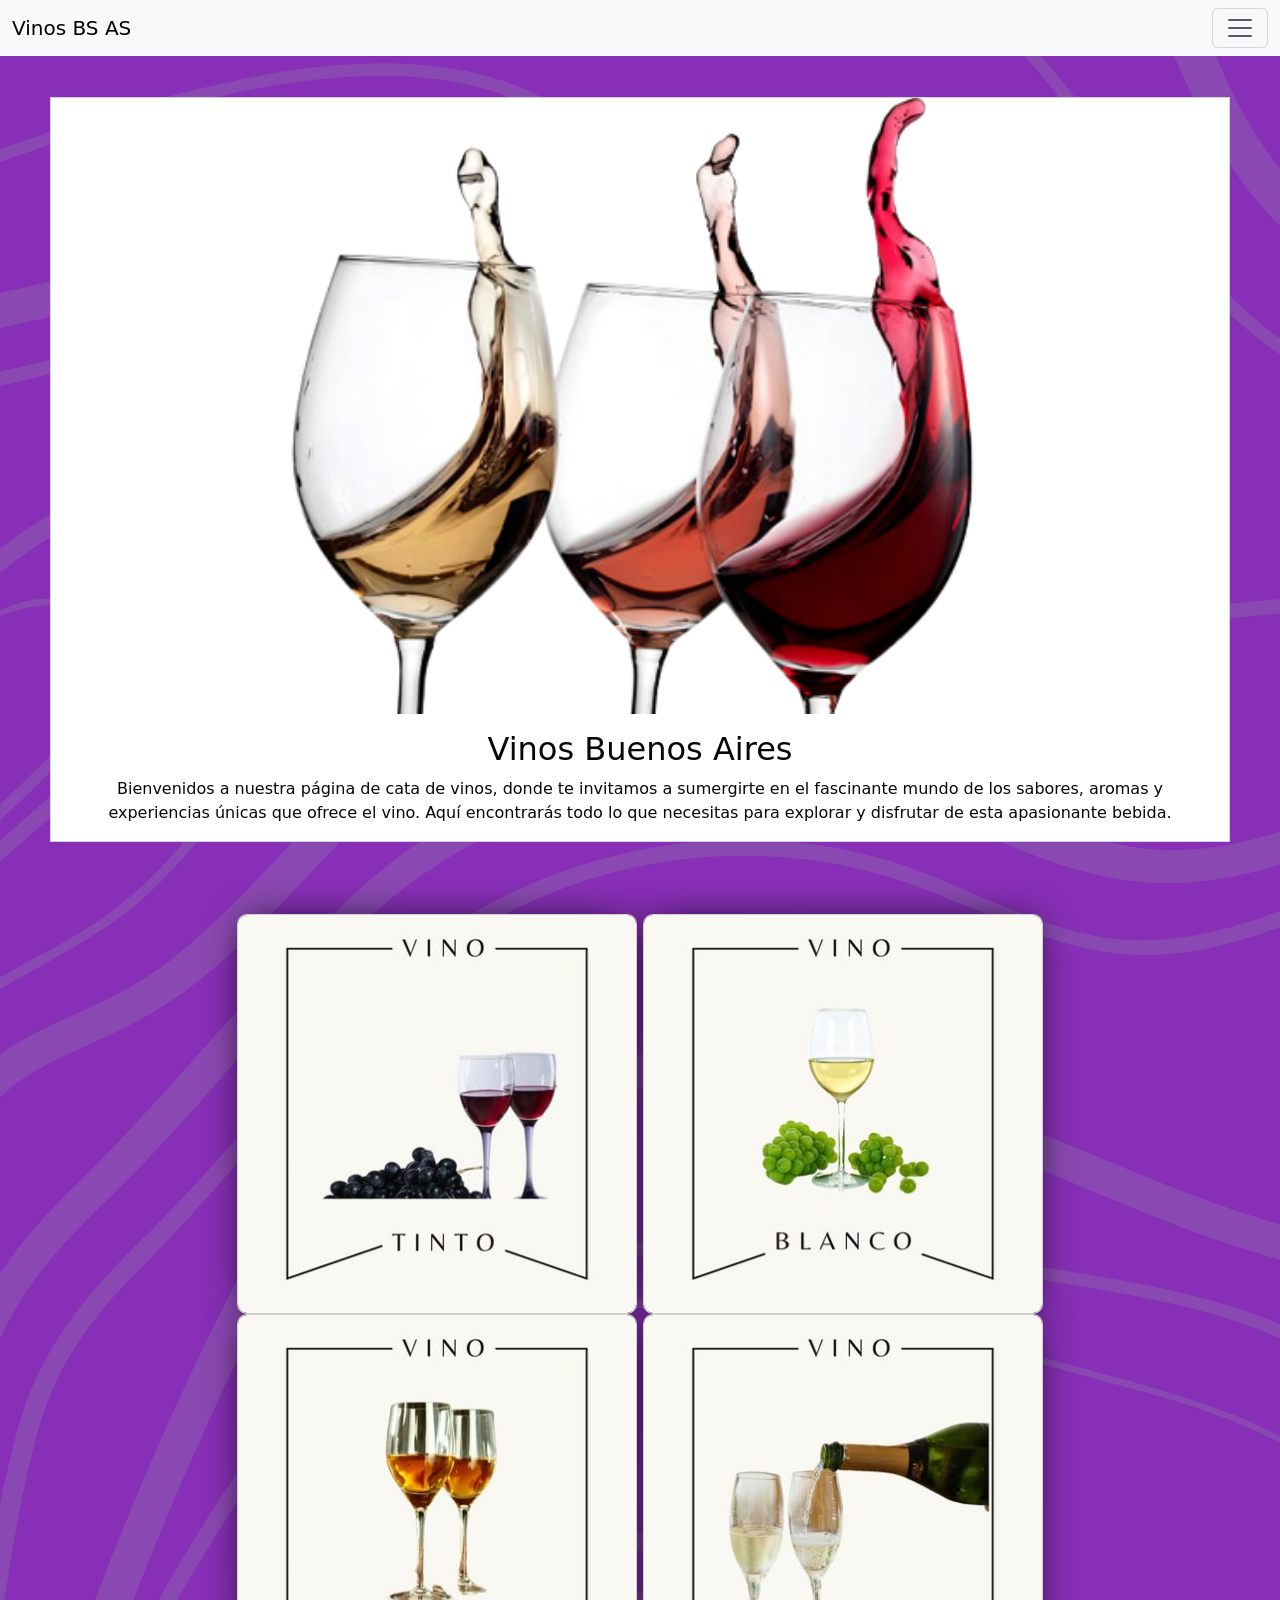
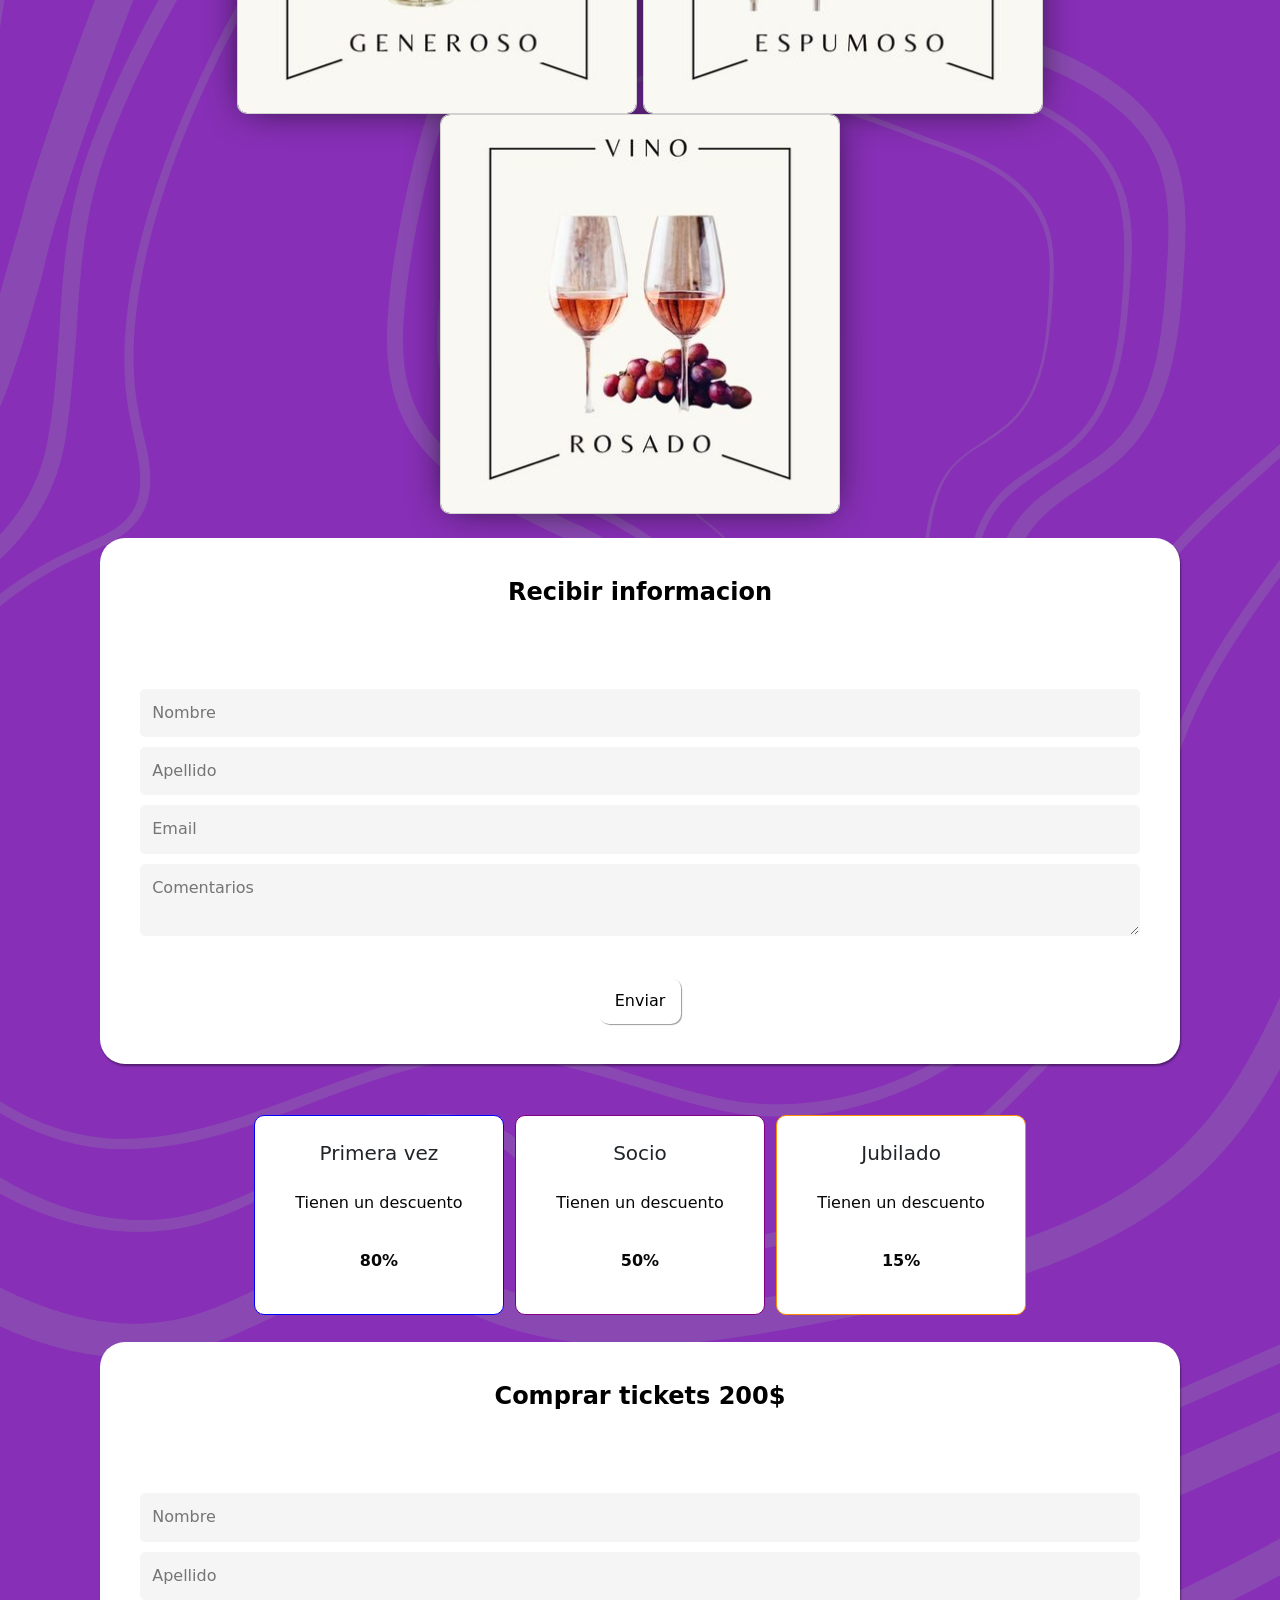
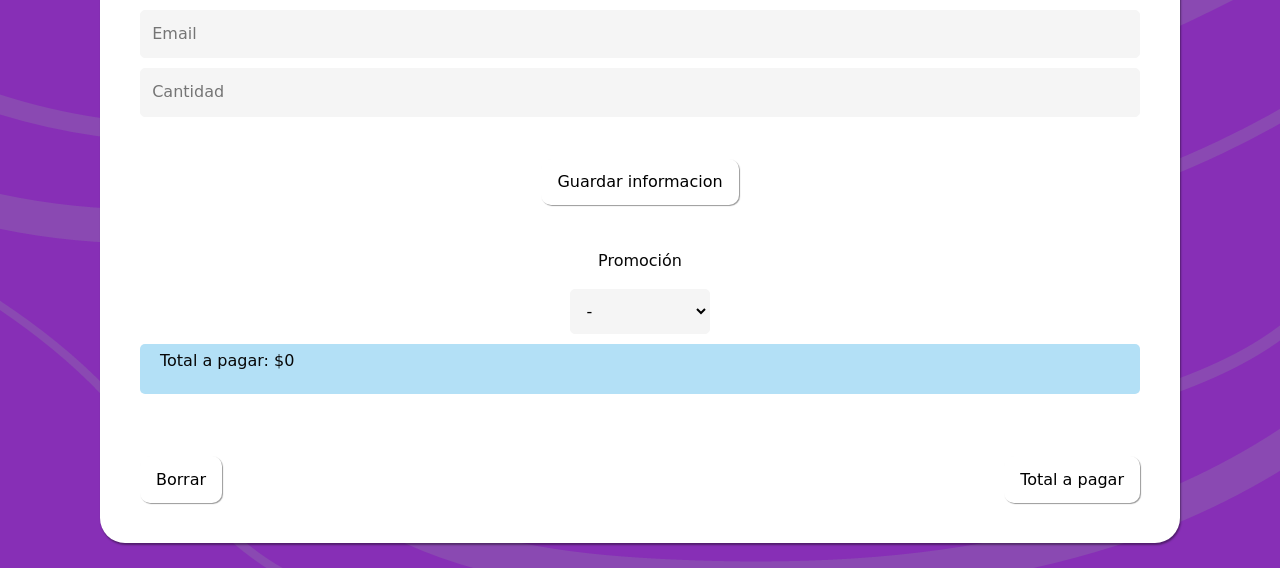
==== index.html @ 3757287e "tenia mal un link" ====
<!doctype HTML>
<head>
  <meta charset="utf-8">
  <meta name="viewport" content="width=device-width, initial-scale=1">
  <title>Vinos BA AS</title>
  <link href="https://cdn.jsdelivr.net/npm/bootstrap@5.1.3/dist/css/bootstrap.min.css" rel="stylesheet" integrity="sha384-1BmE4kWBq78iYhFldvKuhfTAU6auU8tT94WrHftjDbrCEXSU1oBoqyl2QvZ6jIW3" crossorigin="anonymous"><!--Bootstrap-->
  <script src="https://cdn.jsdelivr.net/npm/bootstrap@5.1.3/dist/js/bootstrap.min.js"></script>
  <link rel="stylesheet" href="style.css"> <!--Css-->
</head>
<body background="Imagenes/fondo_1.png"> <!--Aca pongo la imagen de todo el body-->
  <header>
  </header>
  <!-----------------Barra de navegacion------------>
  <nav class="navbar navbar-light bg-light fixed-top">
    <div class="container-fluid">
      <a class="navbar-brand" href="index.html">Vinos BS AS</a>
      <button class="navbar-toggler" type="button" data-bs-toggle="offcanvas" data-bs-target="#offcanvasNavbar" aria-controls="offcanvasNavbar">
        <span class="navbar-toggler-icon"></span>
      </button>
      <div class="offcanvas offcanvas-end" tabindex="-1" id="offcanvasNavbar" aria-labelledby="offcanvasNavbarLabel">
        <div class="offcanvas-header">
          <h5 class="offcanvas-title" id="offcanvasNavbarLabel">Vinos BS AS</h5>
          <button type="button" class="btn-close text-reset" data-bs-dismiss="offcanvas" aria-label="Close"></button>
        </div>
        <div class="offcanvas-body">
          <ul class="navbar-nav justify-content-end flex-grow-1 pe-3">
            <li class="nav-item">
              <a class="nav-link active" aria-current="page" href="#vinos">Tipos de vino</a>
            </li>
            <li class="nav-item">
              <a class="nav-link" href="#formulario">Recibir informacion</a>
            </li>
            <li class="nav-item">
              <a class="nav-link" href="#comprar">Catar vinos</a>
            </li>
          </ul>
        </div>
      </div>
    </div>
  </nav>
  <br><br><br>
  <!------------Main------------>
  <main id="inicio">
    <!--Va una foto de vinos con una descripcion que te den ganas de probar vino-->
    <div class="card w-100" style="width: 18rem;">
      <img src="Imagenes/Imagen_2.png" class="card-img-top mx-auto" alt="vinos" width="20%"> <!--Imagen-->
      <div class="card-body">
        <h2>Vinos Buenos Aires</h2>
        <p class="card-text">Bienvenidos a nuestra página de cata de vinos, donde te invitamos a sumergirte en el fascinante mundo de los sabores, aromas y experiencias únicas que ofrece el vino. Aquí encontrarás todo lo que necesitas para explorar y disfrutar de esta apasionante bebida.</p>
      </div>
    </div>
  </main>
  <br><br><br>
  <!--Nueva secccion-->
  <section id="vinos">
    <div class="card-container alinear"> <!--Vino tinto-->
      <div class="card">
        <div class="img-content">
          <svg xmlns="http://www.w3.org/2000/svg" viewBox="0 0 24 24" stroke-miterlimit="2" stroke-linejoin="round" fill-rule="evenodd" clip-rule="evenodd"><path fill-rule="nonzero" d="m2 19v-14c0-.552.447-1 1-1 .542 0 4.418 2.028 9 2.028 4.593 0 8.456-2.028 9-2.028.55 0 1 .447 1 1v14c0 .553-.45 1-1 1-.544 0-4.407-2.028-9-2.028-4.582 0-8.458 2.028-9 2.028-.553 0-1-.448-1-1zm1.5-.791 6.449-7.691c.289-.344.879-.338 1.16.012 0 0 1.954 2.434 1.954 2.434l1.704-1.283c.319-.24.816-.168 1.054.154l4.679 6.335v-12.44c-1.58.58-4.819 1.798-8.5 1.798-3.672 0-6.918-1.218-8.5-1.799zm2.657-.834c1.623-.471 3.657-.903 5.843-.903 2.309 0 4.444.479 6.105.98l-3.041-4.117-1.065.802.275.344c.259.323.206.796-.117 1.054-.323.259-.795.207-1.054-.117l-2.591-3.236zm.698-9.534c-1.051 0-1.905.854-1.905 1.905s.854 1.904 1.905 1.904 1.904-.853 1.904-1.904-.853-1.905-1.904-1.905zm0 1.3c.333 0 .604.271.604.605 0 .333-.271.604-.604.604-.334 0-.605-.271-.605-.604 0-.334.271-.605.605-.605z"></path></svg>
          <img src="Imagenes/tinto.jpg" class="card-img-top" alt="vino tinto" >
        </div>
        <div class="content">
          <p class="heading">Vino Tinto</p>
          <p>
            El vino tinto se elabora principalmente a partir de uvas tintas. Durante la fermentación alcohólica, se utiliza el mosto y hollejo de las uvas, lo que le da al vino tinto su color oscuro característico. El color puede variar según el tiempo de maceración.
          </p>
        </div>
      </div>
    </div>
    <div class="card-container alinear"> <!--Vino blanco-->
      <div class="card">
        <div class="img-content">
          <svg xmlns="http://www.w3.org/2000/svg" viewBox="0 0 24 24" stroke-miterlimit="2" stroke-linejoin="round" fill-rule="evenodd" clip-rule="evenodd"><path fill-rule="nonzero" d="m2 19v-14c0-.552.447-1 1-1 .542 0 4.418 2.028 9 2.028 4.593 0 8.456-2.028 9-2.028.55 0 1 .447 1 1v14c0 .553-.45 1-1 1-.544 0-4.407-2.028-9-2.028-4.582 0-8.458 2.028-9 2.028-.553 0-1-.448-1-1zm1.5-.791 6.449-7.691c.289-.344.879-.338 1.16.012 0 0 1.954 2.434 1.954 2.434l1.704-1.283c.319-.24.816-.168 1.054.154l4.679 6.335v-12.44c-1.58.58-4.819 1.798-8.5 1.798-3.672 0-6.918-1.218-8.5-1.799zm2.657-.834c1.623-.471 3.657-.903 5.843-.903 2.309 0 4.444.479 6.105.98l-3.041-4.117-1.065.802.275.344c.259.323.206.796-.117 1.054-.323.259-.795.207-1.054-.117l-2.591-3.236zm.698-9.534c-1.051 0-1.905.854-1.905 1.905s.854 1.904 1.905 1.904 1.904-.853 1.904-1.904-.853-1.905-1.904-1.905zm0 1.3c.333 0 .604.271.604.605 0 .333-.271.604-.604.604-.334 0-.605-.271-.605-.604 0-.334.271-.605.605-.605z"></path></svg>
          <img src="Imagenes/blanco.jpg" class="card-img-top" alt="vino blanco">
        </div>
        <div class="content">
          <p class="heading">Vino Blanco</p>
          <p>
            El vino blanco se elabora a partir de mosto de uvas blancas y/o tintas, siempre y cuando las uvas tintas no tengan pulpa coloreada y no se sometan a maceración con sus hollejos. En la producción de vino blanco, las uvas se prensan y se extrae únicamente el mosto, sin las pieles, lo que resulta en su característico tono amarillo transparente.
          </p>
        </div>
      </div>
    </div>
    <div class="card-container alinear"> <!--Vino generoso-->
      <div class="card">
        <div class="img-content">
          <svg xmlns="http://www.w3.org/2000/svg" viewBox="0 0 24 24" stroke-miterlimit="2" stroke-linejoin="round" fill-rule="evenodd" clip-rule="evenodd"><path fill-rule="nonzero" d="m2 19v-14c0-.552.447-1 1-1 .542 0 4.418 2.028 9 2.028 4.593 0 8.456-2.028 9-2.028.55 0 1 .447 1 1v14c0 .553-.45 1-1 1-.544 0-4.407-2.028-9-2.028-4.582 0-8.458 2.028-9 2.028-.553 0-1-.448-1-1zm1.5-.791 6.449-7.691c.289-.344.879-.338 1.16.012 0 0 1.954 2.434 1.954 2.434l1.704-1.283c.319-.24.816-.168 1.054.154l4.679 6.335v-12.44c-1.58.58-4.819 1.798-8.5 1.798-3.672 0-6.918-1.218-8.5-1.799zm2.657-.834c1.623-.471 3.657-.903 5.843-.903 2.309 0 4.444.479 6.105.98l-3.041-4.117-1.065.802.275.344c.259.323.206.796-.117 1.054-.323.259-.795.207-1.054-.117l-2.591-3.236zm.698-9.534c-1.051 0-1.905.854-1.905 1.905s.854 1.904 1.905 1.904 1.904-.853 1.904-1.904-.853-1.905-1.904-1.905zm0 1.3c.333 0 .604.271.604.605 0 .333-.271.604-.604.604-.334 0-.605-.271-.605-.604 0-.334.271-.605.605-.605z"></path></svg>
          <img src="Imagenes/generoso.jpg" class="card-img-top" alt="vino generoso">
        </div>
        <div class="content">
          <p class="heading">Vino Generoso</p>
          <p>
            El vino generoso es un tipo de vino con mayor contenido de alcohol, obtenido al detener la fermentación con la adición de alcohol vínico. Presenta una variedad de estilos y sabores intensos, como los vinos fortificados, y puede ser dulce o seco. Son conocidos por su complejidad y capacidad de envejecimiento.
          </p>
        </div>
      </div>
    </div>
    <div class="card-container alinear"> <!--Vino espumoso-->
      <div class="card">
        <div class="img-content">
          <svg xmlns="http://www.w3.org/2000/svg" viewBox="0 0 24 24" stroke-miterlimit="2" stroke-linejoin="round" fill-rule="evenodd" clip-rule="evenodd"><path fill-rule="nonzero" d="m2 19v-14c0-.552.447-1 1-1 .542 0 4.418 2.028 9 2.028 4.593 0 8.456-2.028 9-2.028.55 0 1 .447 1 1v14c0 .553-.45 1-1 1-.544 0-4.407-2.028-9-2.028-4.582 0-8.458 2.028-9 2.028-.553 0-1-.448-1-1zm1.5-.791 6.449-7.691c.289-.344.879-.338 1.16.012 0 0 1.954 2.434 1.954 2.434l1.704-1.283c.319-.24.816-.168 1.054.154l4.679 6.335v-12.44c-1.58.58-4.819 1.798-8.5 1.798-3.672 0-6.918-1.218-8.5-1.799zm2.657-.834c1.623-.471 3.657-.903 5.843-.903 2.309 0 4.444.479 6.105.98l-3.041-4.117-1.065.802.275.344c.259.323.206.796-.117 1.054-.323.259-.795.207-1.054-.117l-2.591-3.236zm.698-9.534c-1.051 0-1.905.854-1.905 1.905s.854 1.904 1.905 1.904 1.904-.853 1.904-1.904-.853-1.905-1.904-1.905zm0 1.3c.333 0 .604.271.604.605 0 .333-.271.604-.604.604-.334 0-.605-.271-.605-.604 0-.334.271-.605.605-.605z"></path></svg>
          <img src="Imagenes/espumoso.jpg" class="card-img-top" alt="vino espumoso">
        </div>
        <div class="content">
          <p class="heading">Vino Espumoso</p>
          <p>
            Los vinos espumosos son aquellos que tienen burbujas y una sensación de efervescencia en la boca. Esta característica se logra a través de un proceso de fermentación adicional en el que se añade levadura y azúcar al vino para producir dióxido de carbono. El gas queda atrapado en la botella o en un tanque cerrado, creando las burbujas en el líquido.
          </p>
        </div>
      </div>
    </div>
    <div class="card-container alinear"> <!--Vino Rosado-->
      <div class="card">
        <div class="img-content">
          <svg xmlns="http://www.w3.org/2000/svg" viewBox="0 0 24 24" stroke-miterlimit="2" stroke-linejoin="round" fill-rule="evenodd" clip-rule="evenodd"><path fill-rule="nonzero" d="m2 19v-14c0-.552.447-1 1-1 .542 0 4.418 2.028 9 2.028 4.593 0 8.456-2.028 9-2.028.55 0 1 .447 1 1v14c0 .553-.45 1-1 1-.544 0-4.407-2.028-9-2.028-4.582 0-8.458 2.028-9 2.028-.553 0-1-.448-1-1zm1.5-.791 6.449-7.691c.289-.344.879-.338 1.16.012 0 0 1.954 2.434 1.954 2.434l1.704-1.283c.319-.24.816-.168 1.054.154l4.679 6.335v-12.44c-1.58.58-4.819 1.798-8.5 1.798-3.672 0-6.918-1.218-8.5-1.799zm2.657-.834c1.623-.471 3.657-.903 5.843-.903 2.309 0 4.444.479 6.105.98l-3.041-4.117-1.065.802.275.344c.259.323.206.796-.117 1.054-.323.259-.795.207-1.054-.117l-2.591-3.236zm.698-9.534c-1.051 0-1.905.854-1.905 1.905s.854 1.904 1.905 1.904 1.904-.853 1.904-1.904-.853-1.905-1.904-1.905zm0 1.3c.333 0 .604.271.604.605 0 .333-.271.604-.604.604-.334 0-.605-.271-.605-.604 0-.334.271-.605.605-.605z"></path></svg>
          <img src="Imagenes/rosa.jpg" class="card-img-top" alt="vino rosa">
        </div>
        <div class="content">
          <p class="heading">Vino Rosado</p>
          <p>
            El vino rosado es un vino que presenta una gama de tonos rosados, desde pálidos hasta más intensos. Se caracteriza por su frescura, ligereza y notas frutales. Se obtiene a través de métodos como el contacto con los hollejos, el sangrado del mosto o la mezcla de uvas tintas y blancas. Es una opción refrescante y versátil, ideal para disfrutar en ocasiones informales y maridar con comidas ligeras.
          </p>
        </div>
      </div>
    </div>
  </section>
  <!------------Footer------------>
  <footer> <!--Todos los datos que se ingresan se tienen que guardar en una base de datos-->
    <br>
    <form class="form" action="formulario_1.php" method="POST" id="formulario"> 
      <h4><p class="heading">Recibir informacion</p></h4>
      <input class="input" placeholder="Nombre" type="varchar" id="nombre" name="nombre" required>
      <input class="input" placeholder="Apellido" type="varchar" id="apellido" name="apellido" required>
      <input class="input" placeholder="Email" type="email" id="mail" name="mail" required>
      <textarea class="input" placeholder="Comentarios" type="varchar" id="comentarios" name="comentarios" required></textarea>
      <button class="btn" type="submit">Enviar</button>
    </form>
    <br><br>
    <div class="para_comprar"> <!--Aca me tienen q dejar los "links"-->
      <div class="cajitas">
        <div class="caja_contenedora">
          <div class="minicaja estudiante"> <!--Caja estudiante-->
            <h5 class="texto1">Primera vez</h5>
            <p class="texto2">Tienen un descuento</p>
            <p><strong>80%</strong></p>
          </div>
        </div>
        <div class="caja_contenedora">
          <div class="minicaja trainee"> <!--Caja trainee-->
            <h5 class="texto1">Socio</h5>
            <p class="texto2">Tienen un descuento</p>
            <p><strong>50%</strong></p>
          </div>
        </div>
        <div class="caja_contenedora">
          <div class="minicaja junior"> <!--Caja Junior-->
            <h5 class="texto1">Jubilado</h5>
            <p class="texto2">Tienen un descuento</p>
            <p><strong>15%</strong></p>
          </div>
        </div>
      </div>
    </div>
    <div>
      <br>
      <form class="form" action="formulario_2.php" method="post" id="comprar"> <!--Formulario de compra-->
        <h4><p class="heading">Comprar tickets 200$</p></h4>
        <input class="input" placeholder="Nombre" type="varchar" id="nombre" name="nombre" required>
        <input class="input" placeholder="Apellido" type="varchar" id="apellido" name="apellido" required>
        <input class="input" placeholder="Email" type="email" id="mail" name="mail" required>
        <input class="input" placeholder="Cantidad" type="number" id="quantity" name="quantity" required>
        <button class="btn" type="submit">Guardar informacion</button>
        <br> 
        <div onsubmit="event.preventDefault();">
          <p>Promoción</p> <!--Para la promo Javascript-->
          <select class="input" name="promotion" id="promotion" class="vista_form">
            <option value="none">-</option>
            <option class="input" value="student">Primera vez</option>
            <option class="input" value="trainee">Socio</option>
            <option class="input" value="junior">Jubilado</option> 
          </select>
          <div class="contenedor_total">
            <br>
            <p>Total a pagar: <span id="price">$0</span></p>
          </div>
          <div class="form_botones">
            <button class="btn" type="reset" id="reset">Borrar</button>
            <button class="btn" type="reset" id="resume">Total a pagar</button>
          </div>
        </div>
      </form>
  </footer>
  <script src="script.js"></script>
</body>
</html>
---- style.css ----
@media screen and (min-width: 600px) { /*Para pantallas grandes*/
    body{
        text-align: center;
        margin-left: 50px;
        margin-right: 50px;
        margin-top: 25px;
        margin-bottom: 25px;
    }
    
    p, h2, a{
        color: rgb(7, 7, 7);
    }
    a{
        color: inherit;
        text-decoration: none;
        cursor: pointer;
    }
    /*Las cajas de los descuentos*/
    .alinear{
        display: inline-flex;
        justify-content: space-between;
        width: 100%;
    }
    .mensaje_largo{
        margin: 20px 0;
    }
    .cajitas{
        width: 80%;
        margin: auto;
        text-align: center;
    }
    .caja_contenedora{
        display: inline-block;
    }
    .minicaja{
        width: 250px;
        height: 200px;
        background-color: white;
        margin: 3px;
        padding: 25px;
        border: 1.5px solid;
        display: flex;
        border-radius: 10px;
        flex-direction: column;
        justify-content: space-between;
    }
    .estudiante{
        border-color: blue;
    }
    .trainee{
        border-color: purple;
    }
    .junior{
        border-color: darkorange;
    }
    .completar_compra{
        display: flex;
        flex-wrap: wrap;
        justify-content: space-between;
        margin: 20px 0;
    }
    .tamaño{
        width: 50%;
    }
    .vista_form{
        appearance: auto;
    }
    .contenedor_total{
        height: 50px;
        background: #b3e0f6;
        border-radius: 5px;
        display: flex;
        align-items: center;
        padding: 0 20px;
        margin: 10px 0; 
    }
    .form_botones{
        display: inline-flex;
        justify-content: space-between;
        width: 100%;
        margin-top: 20px;
    }
    /*Vista de los formularios*/
    .form {
        display: flex;
        flex-direction: column;
        margin-left: 50px;
        margin-right: 50px;
        gap: 10px;
        background-color: white;
        padding: 2.5em;
        border-radius: 25px;
        transition: .4s ease-in-out;
        box-shadow: rgba(0, 0, 0, 0.4) 1px 2px 2px;
    }
      
    .form:hover {
        transform: translateX(-0.5em) translateY(-0.5em);
        border: 1px solid #ffffff;
        box-shadow: 10px 10px 0px #510071;
    }
      
    .heading {
        color: black;
        padding-bottom: 2em;
        text-align: center;
        font-weight: bold;
    }
      
    .input {
        border-radius: 5px;
        border: 1px solid whitesmoke;
        background-color: whitesmoke;
        outline: none;
        padding: 0.7em;
        transition: .4s ease-in-out;
    }
      
    .input:hover {
        box-shadow: 6px 6px 0px #969696,
                   -3px -3px 10px #ffffff;
    }
      
    .input:focus {
        background: #ffffff;
        box-shadow: inset 2px 5px 10px rgba(0,0,0,0.3);
    }
      
    .form .btn {
        margin-top: 2em;
        align-self: center;
        padding: 0.7em;
        padding-left: 1em;
        padding-right: 1em;
        border-radius: 10px;
        border: none;
        color: black;
        transition: .4s ease-in-out;
        box-shadow: rgba(0, 0, 0, 0.4) 1px 1px 1px;
    }
      
    .form .btn:hover {
        box-shadow: 6px 6px 0px #969696,
                   -3px -3px 10px #ffffff;
        transform: translateX(-0.5em) translateY(-0.5em);
    }
      
    .form .btn:active {
        transition: .2s;
        transform: translateX(0em) translateY(0em);
        box-shadow: none;
    }
    /*Las cajas de los vinos*/
    .card-container {
        width: 400px;
        height: 400px;
        position: relative;
        border-radius: 10px;
    }
      
    .card-container::before {
        content: "";
        z-index: -1;
        position: absolute;
        inset: 0;
        background: linear-gradient(-45deg, #0c0c0c 0%, #000000 100% );
        transform: translate3d(0, 0, 0) scale(0.95);
        filter: blur(20px);
    }
      
    .card {
        width: 100%;
        height: 100%;
        border-radius: inherit;
        overflow: hidden;
    }
      
    .card .img-content {
        width: 100%;
        height: 100%;
        display: flex;
        align-items: center;
        justify-content: center;
        background: linear-gradient(-45deg, #000000 0%, #000000 100% );
        transition: scale 0.6s, rotate 0.6s, filter 1s;
    }
      
    .card .img-content svg {
        width: 50px;
        height: 50px;
        fill: #e8e8e8;
        transition: all 0.6s cubic-bezier(0.23, 1, 0.320, 1);
    }
      
    .card .content {
        position: absolute;
        top: 0;
        left: 0;
        width: 100%;
        height: 100%;
        display: inline;
        flex-direction: column;
        align-items: center;
        justify-content: center;
        text-align: center;
        gap: 10px;
        color: #e8e8e8;
        padding: 20px;
        line-height: 1.5;
        border-radius: 5px;
        opacity: 0;
        pointer-events: none;
        transform: translateY(50px);
        transition: all 0.6s cubic-bezier(0.23, 1, 0.320, 1);
    }
      
    .card .content .heading {
        font-size: 32px;
        font-weight: 700;
    }
      
    .card:hover .content {
        opacity: 1;
        transform: translateY(0);
    }
      
    .card:hover .img-content {
        scale: 2.5;
        rotate: 30deg;
        filter: blur(7px);
    }
      
    .card:hover .img-content svg {
        fill: transparent;
    }
      
}
@media screen and (max-width: 599px) { /*Para pantallas chiquitas*/
    body{
        text-align: center;
        margin-left: 5px;
        margin-right: 5px;
        margin-top: 25px;
        margin-bottom: 25px;
    }
    p, h2, a{
        color: rgb(7, 7, 7);
    }
    a{
        color: inherit;
        text-decoration: none;
        cursor: pointer;
    }
    /*Las cajas de los descuentos*/
    .alinear{
        display: inline-flex;
        justify-content: space-between;
    }
    .cajitas{
        margin: 5px;
        text-align: center;
    }
    .caja_contenedora{
        display: inline-block;
    }
    .minicaja{
        width: 110px;
        height: 110px;
        background-color: white;
        margin: 3px;
        font-size: 15px;
        padding: 10px;
        border-radius: 5px;
        border: 1.5px solid;
        display: flex;
        flex-direction: column;
        justify-content: space-between;
    }
    .texto1{
        font-size: 15px;
    }
    .texto2{
        font-size: 10px;
    }
    .estudiante{
        border-color: blue;
    }
    .trainee{
        border-color: purple;
    }
    .junior{
        border-color: darkorange;
    }
    .completar_compra{
        display: flex;
        flex-wrap: wrap;
        justify-content: space-between;
        margin: 20px 0;
    }
    .tamaño{
        width: 50%;
    }
    .vista_form{
        appearance: auto;
    }
    .contenedor_total{
        height: 20px;
        background: #ffffff;
        margin-top: 5px;
        border-radius: 5px;
        display: flex;
        font-size: 10px;
        align-items: center;
        padding: 0 20px;
        margin: 10px 0; 
    }
    .form_botones{
        display: inline-flex;
        justify-content: space-between;
        width: 100%;
        margin-top: 20px;
    }
    /*Vista de los formularios*/
    .form {
        display: flex;
        flex-direction: column;
        margin-left: 50px;
        margin-right: 50px;
        gap: 10px;
        background-color: white;
        padding: 2.5em;
        border-radius: 10px;
        transition: .4s ease-in-out;
        box-shadow: rgba(0, 0, 0, 0.4) 1px 2px 2px;
    }
      
    .form:hover {
        transform: translateX(-0.5em) translateY(-0.5em);
        border: 1px solid #ffffff;
        box-shadow: 5px 5px 0px #510071;
    }
      
    .heading {
        color: black;
        padding-bottom: 2em;
        text-align: center;
        font-weight: bold;
    }
      
    .input {
        border-radius: 2px;
        border: 1px solid whitesmoke;
        background-color: whitesmoke;
        outline: none;
        padding: 5px;
        transition: .4s ease-in-out;
        font-size: 15px;
    }
      
    .input:hover {
        box-shadow: 2px 2px 0px #969696,
                   -3px -3px 10px #ffffff;
    }
      
    .input:focus {
        background: #ffffff;
        box-shadow: inset 2px 5px 10px rgba(0,0,0,0.3);
    }
      
    .form .btn {
        font-size: 10px;
        margin-top: 2px;
        align-self: center;
        padding: 2px;
        padding-left: 1em;
        padding-right: 1em;
        border-radius: 10px;
        border: none;
        color: black;
        transition: .4s ease-in-out;
        box-shadow: rgba(0, 0, 0, 0.4) 1px 1px 1px;
    }
      
    .form .btn:hover {
        box-shadow: 3px 3px 0px #969696,
                   -3px -3px 10px #ffffff;
        transform: translateX(-0.5em) translateY(-0.5em);
    }
      
    .form .btn:active {
        transition: .2s;
        transform: translateX(0em) translateY(0em);
        box-shadow: none;
    }
    /*Las cajas de los vinos*/
    .card-container {
        width: 200px;
        height: 200px;
        position: relative;
        border-radius: 10px;
    }
      
    .card-container::before {
        content: "";
        z-index: -1;
        position: absolute;
        inset: 0;
        background: linear-gradient(-45deg, #0c0c0c 0%, #000000 100% );
        transform: translate3d(0, 0, 0) scale(0.95);
        filter: blur(20px);
    }
      
    .card {
        width: 100%;
        height: 100%;
        border-radius: inherit;
        overflow: hidden;
    }
      
    .card .img-content {
        width: 100%;
        height: 100%;
        display: flex;
        align-items: center;
        justify-content: center;
        background: linear-gradient(-45deg, #000000 0%, #000000 100% );
        transition: scale 0.6s, rotate 0.6s, filter 1s;
    }
      
    .card .img-content svg {
        width: 2px;
        height: 2px;
        fill: #e8e8e8;
        transition: all 0.6s cubic-bezier(0.23, 1, 0.320, 1);
    }
      
    .card .content {
        position: absolute;
        top: 0;
        left: 0;
        width: 100%;
        height: 100%;
        display: inline;
        flex-direction: column;
        align-items: center;
        justify-content: center;
        text-align: center;
        gap: 10px;
        padding: 2px;
        color: #e8e8e8;
        line-height: 1.5;
        border-radius: 5px;
        opacity: 0;
        font-size: 8px;
        pointer-events: none;
        transform: translateY(50px);
        transition: all 0.6s cubic-bezier(0.23, 1, 0.320, 1);
    }
      
    .card .content .heading {
        font-size: 10px;
    }
      
    .card:hover .content {
        opacity: 1;
        transform: translateY(0);
    }
      
    .card:hover .img-content {
        scale: 2.5;
        rotate: 30deg;
        filter: blur(7px);
    }
      
    .card:hover .img-content svg {
        fill: transparent;
    }
}
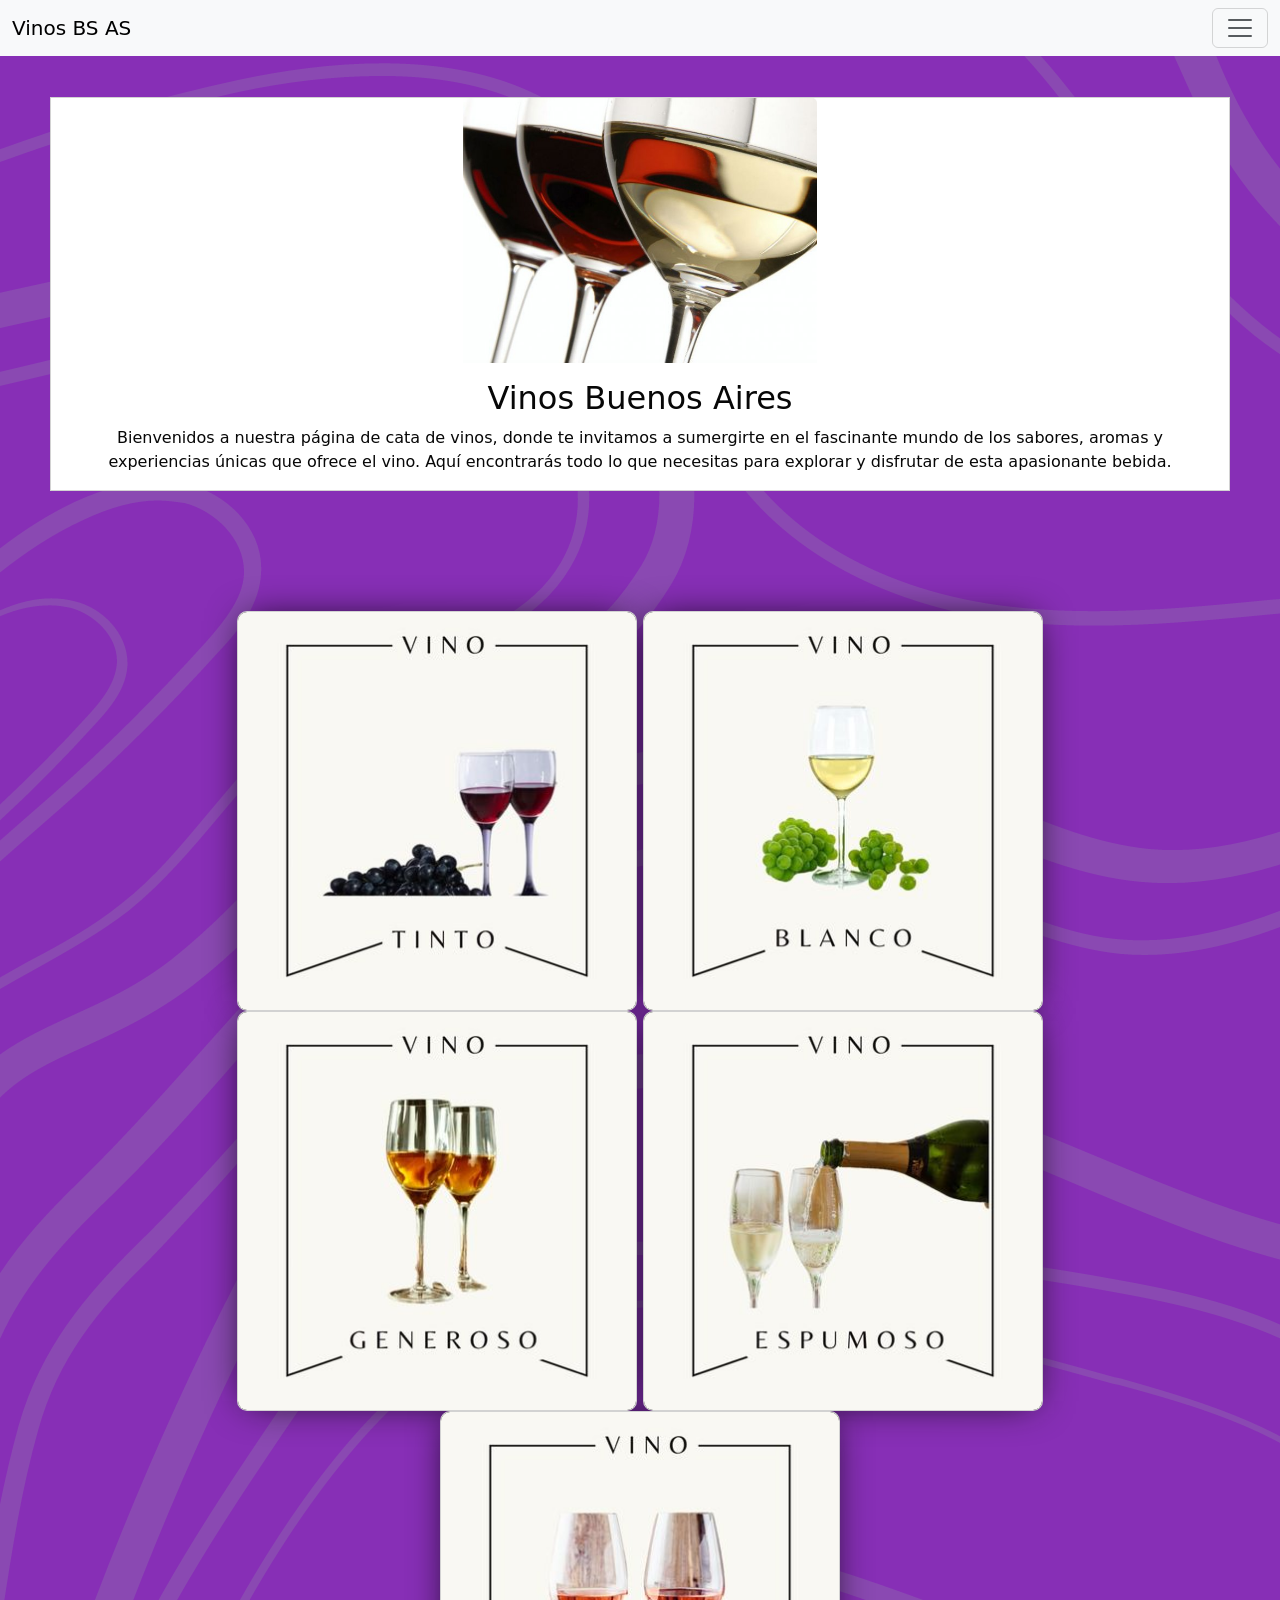
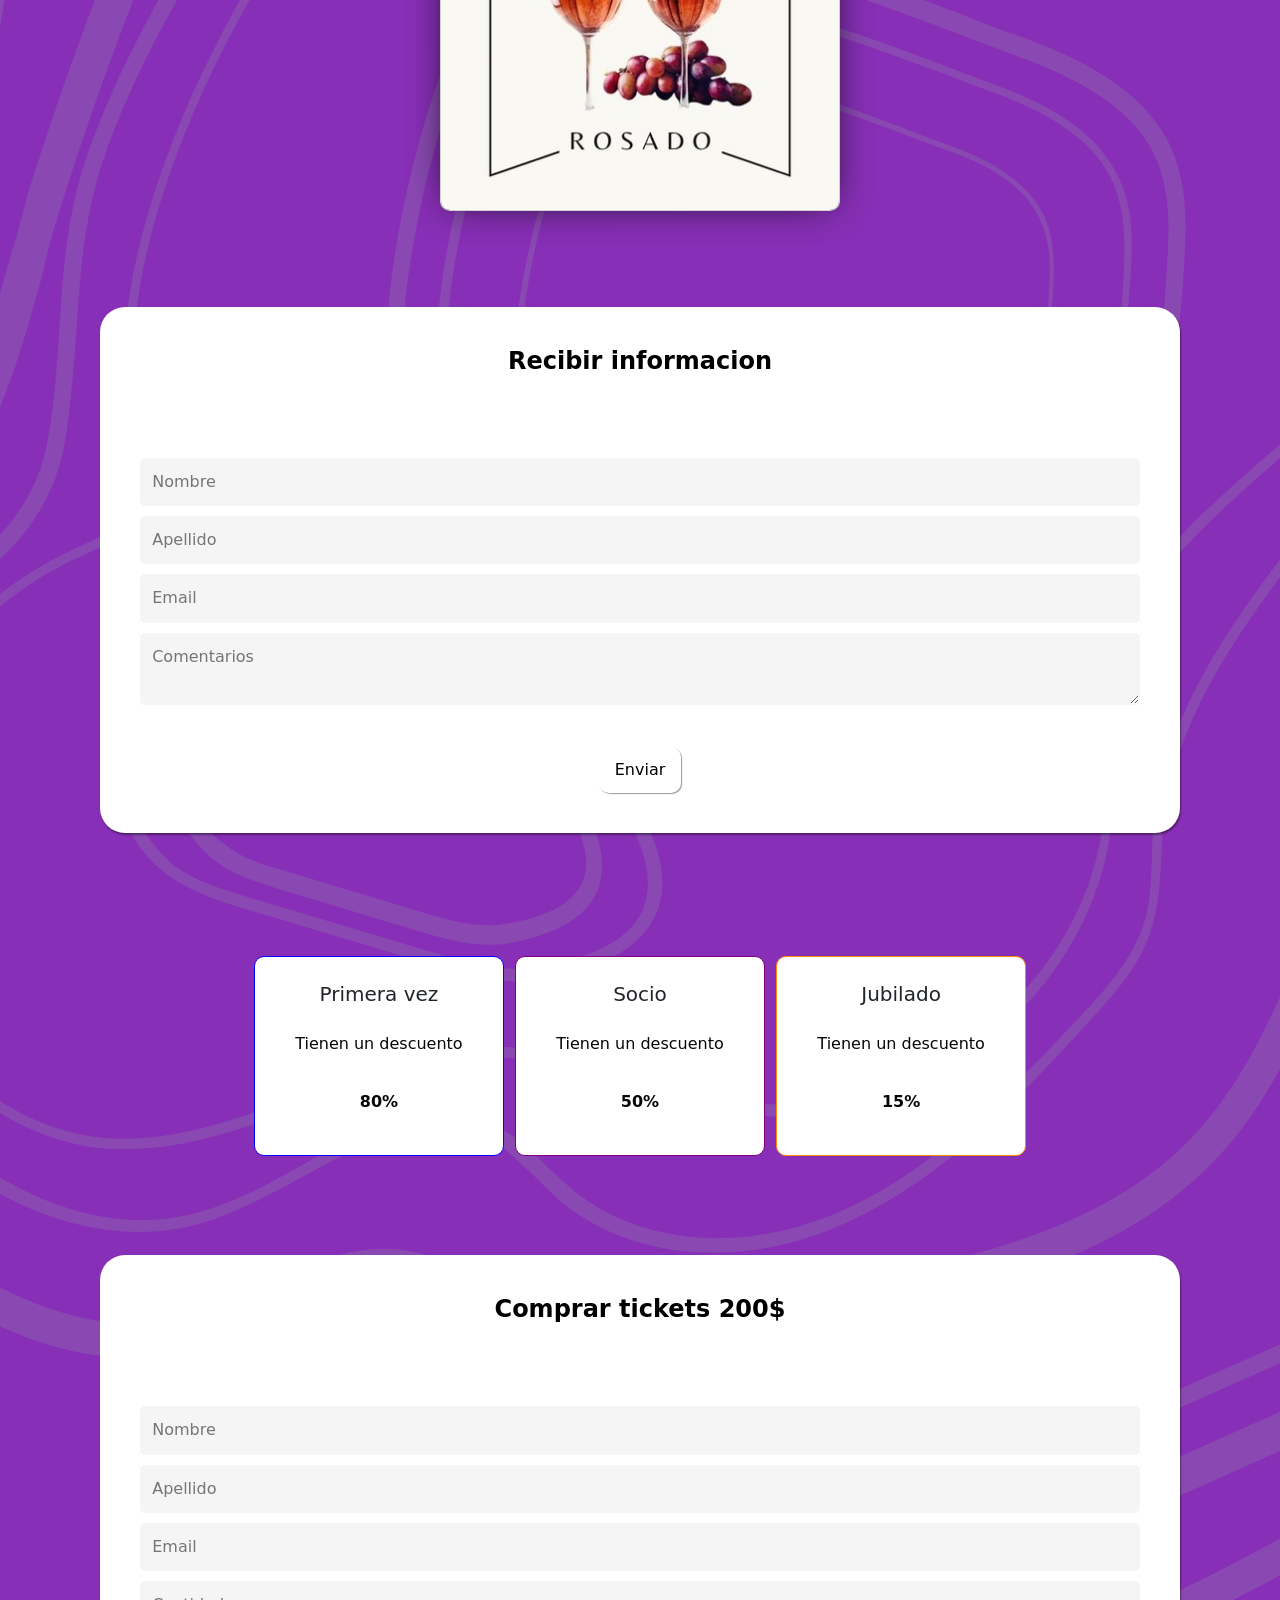
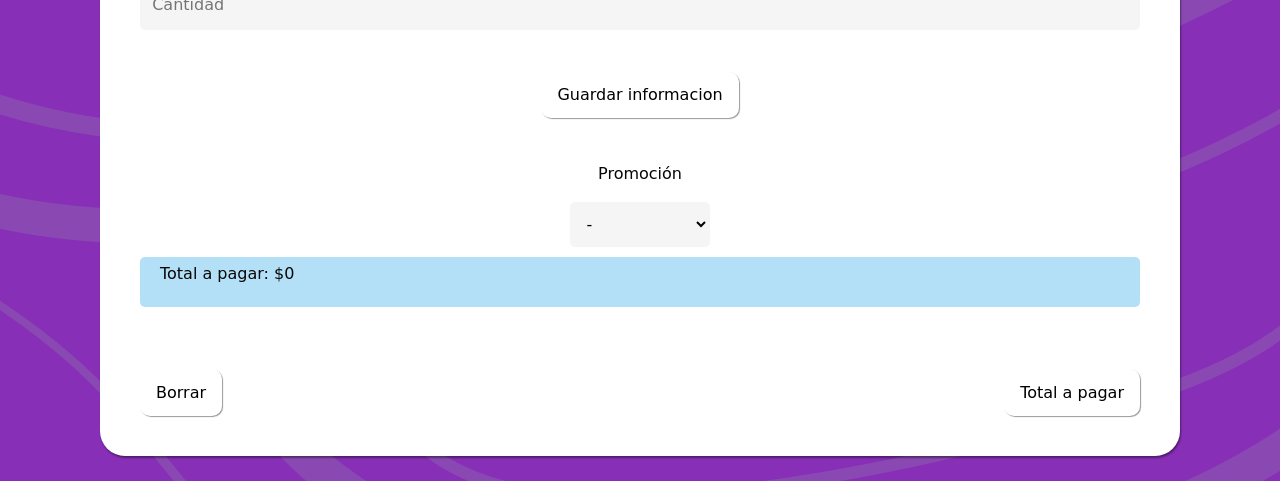
==== commit db16ba8f: "nueva foto y tamaño" ====
--- a/index.html
+++ b/index.html
@@ -43,14 +43,14 @@
   <main id="inicio">
     <!--Va una foto de vinos con una descripcion que te den ganas de probar vino-->
     <div class="card w-100" style="width: 18rem;">
-      <img src="Imagenes/Imagen_2.png" class="card-img-top mx-auto" alt="vinos" width="20%"> <!--Imagen-->
+      <img src="Imagenes/Imagen_2.png" class="card-img-top mx-auto" alt="vinos" style="width: 30%;" <!--Imagen-->
       <div class="card-body">
         <h2>Vinos Buenos Aires</h2>
         <p class="card-text">Bienvenidos a nuestra página de cata de vinos, donde te invitamos a sumergirte en el fascinante mundo de los sabores, aromas y experiencias únicas que ofrece el vino. Aquí encontrarás todo lo que necesitas para explorar y disfrutar de esta apasionante bebida.</p>
       </div>
     </div>
   </main>
-  <br><br><br>
+  <br><br><br><br><br>
   <!--Nueva secccion-->
   <section id="vinos">
     <div class="card-container alinear"> <!--Vino tinto-->
@@ -124,6 +124,7 @@
       </div>
     </div>
   </section>
+  <br><br><br>
   <!------------Footer------------>
   <footer> <!--Todos los datos que se ingresan se tienen que guardar en una base de datos-->
     <br>
@@ -135,7 +136,7 @@
       <textarea class="input" placeholder="Comentarios" type="varchar" id="comentarios" name="comentarios" required></textarea>
       <button class="btn" type="submit">Enviar</button>
     </form>
-    <br><br>
+    <br><br><br><br><br>
     <div class="para_comprar"> <!--Aca me tienen q dejar los "links"-->
       <div class="cajitas">
         <div class="caja_contenedora">
@@ -162,7 +163,7 @@
       </div>
     </div>
     <div>
-      <br>
+      <br><br><br><br>
       <form class="form" action="formulario_2.php" method="post" id="comprar"> <!--Formulario de compra-->
         <h4><p class="heading">Comprar tickets 200$</p></h4>
         <input class="input" placeholder="Nombre" type="varchar" id="nombre" name="nombre" required>
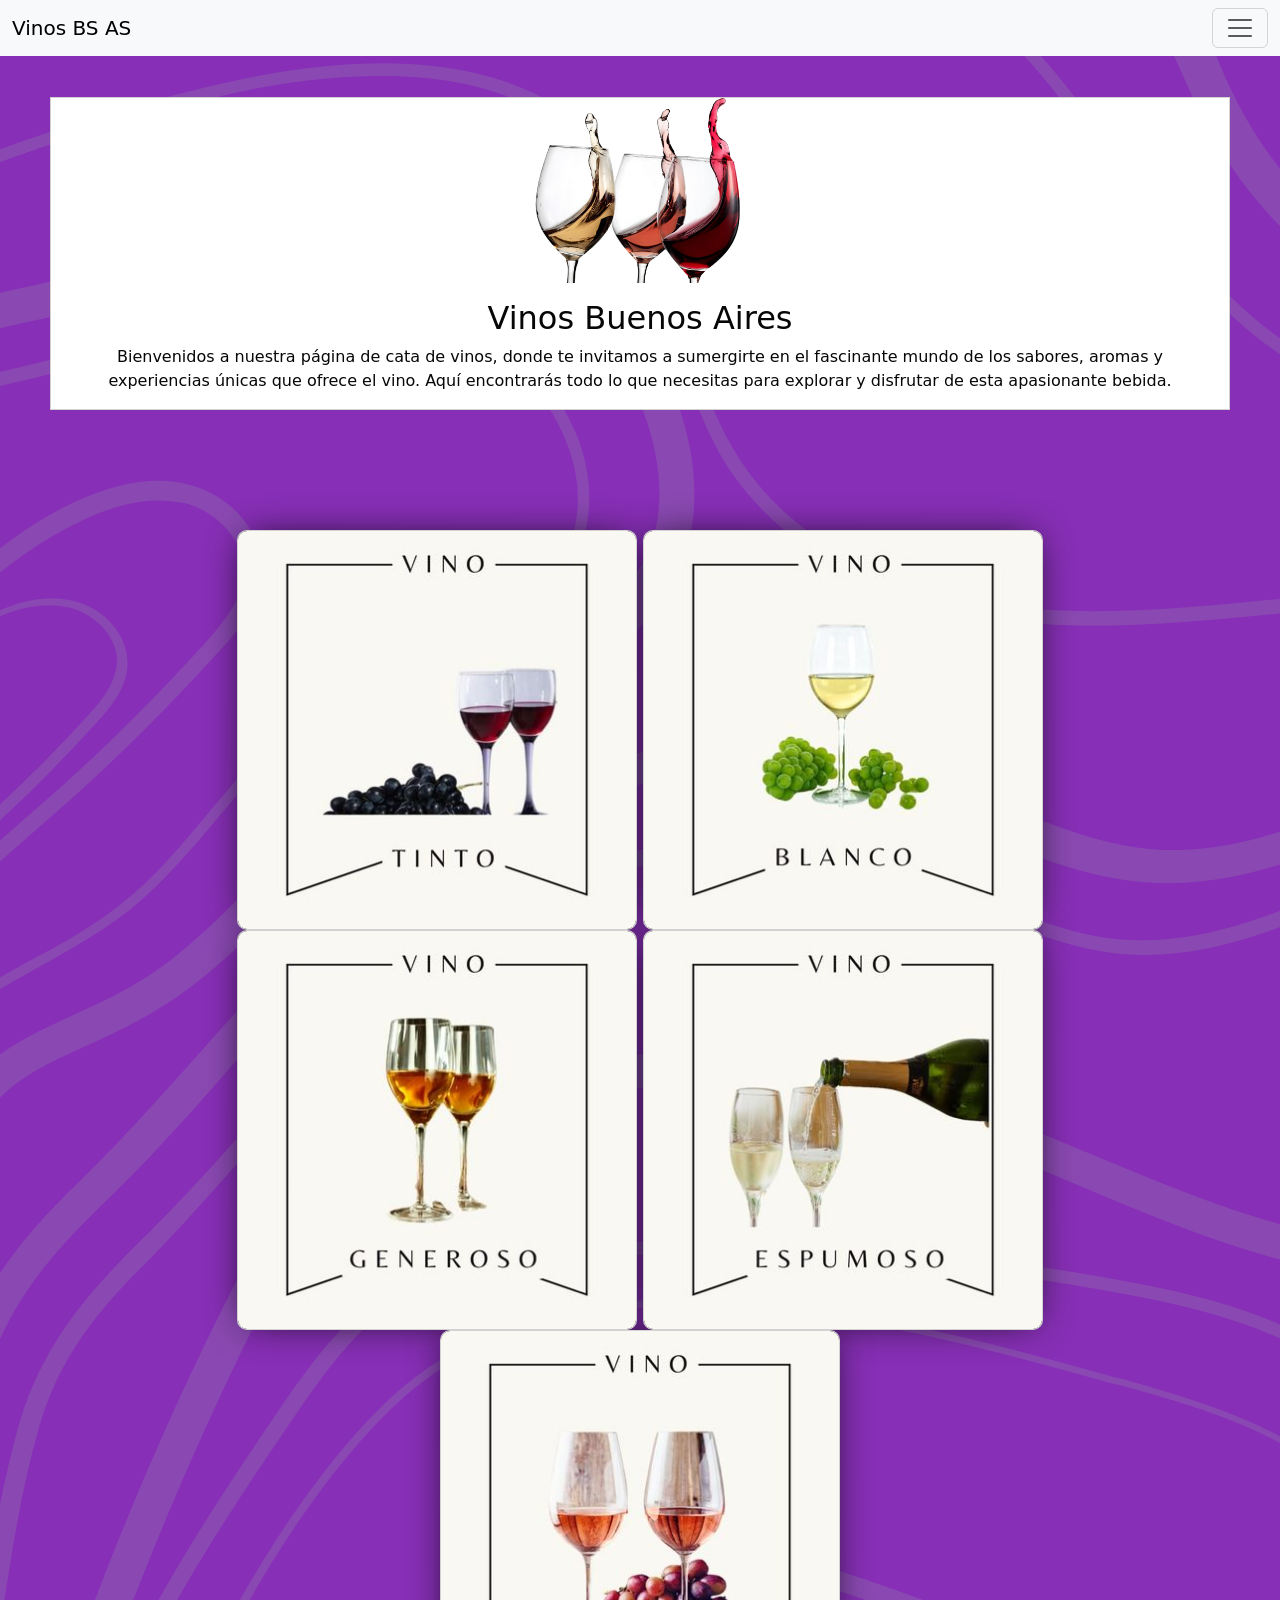
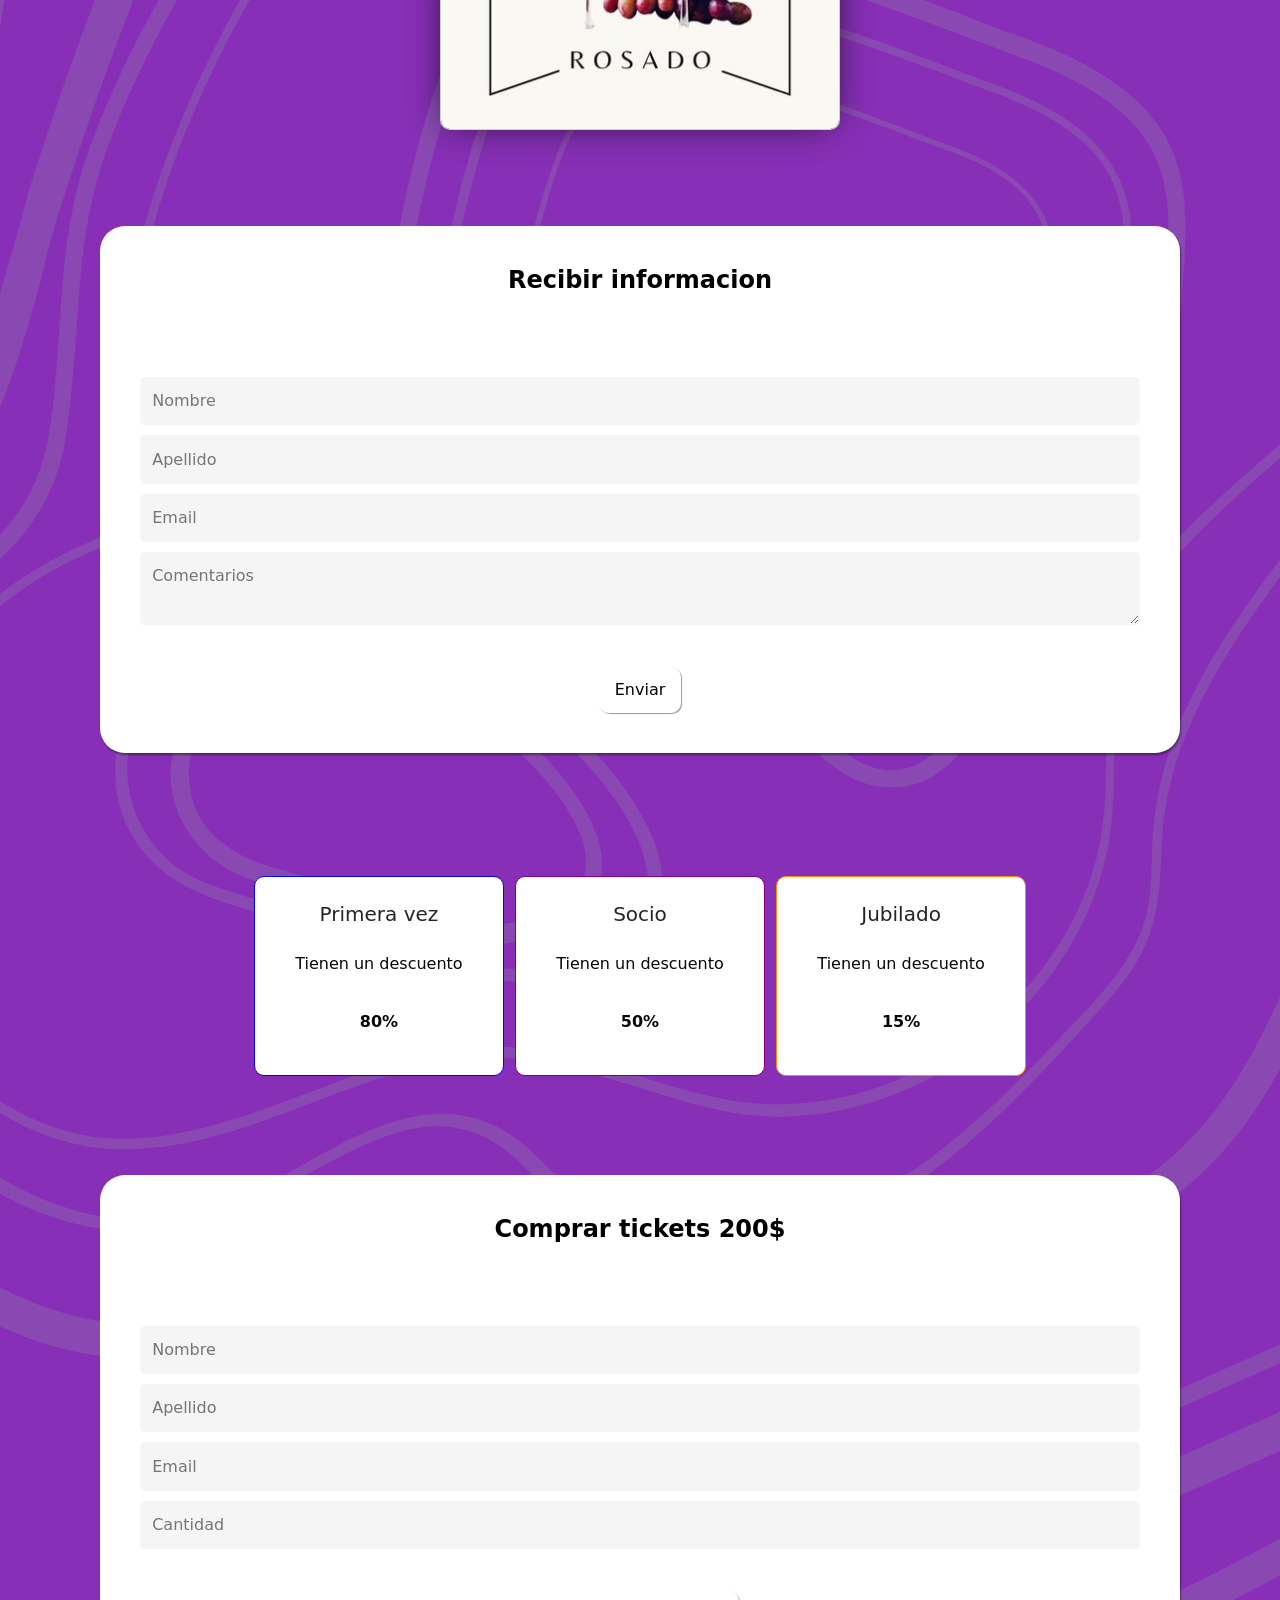
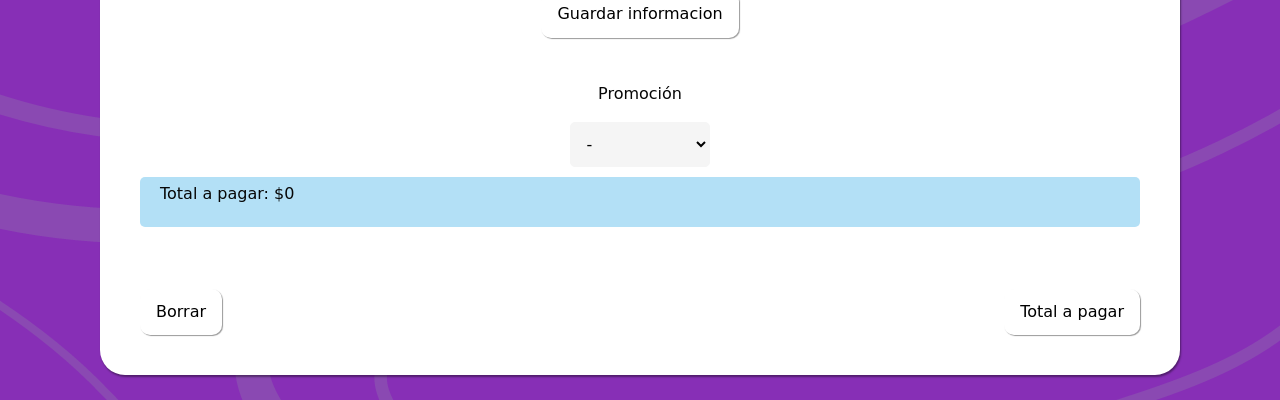
==== commit 739fdf52: "no entiendo porque no se pone la imagen bien" ====
--- a/index.html
+++ b/index.html
@@ -43,7 +43,7 @@
   <main id="inicio">
     <!--Va una foto de vinos con una descripcion que te den ganas de probar vino-->
     <div class="card w-100" style="width: 18rem;">
-      <img src="Imagenes/Imagen_2.png" class="card-img-top mx-auto" alt="vinos" style="width: 30%;" <!--Imagen-->
+      <img src="Imagenes/Imagen_2.png" class="card-img-top mx-auto" alt="vinos" style="width: 30%;">
       <div class="card-body">
         <h2>Vinos Buenos Aires</h2>
         <p class="card-text">Bienvenidos a nuestra página de cata de vinos, donde te invitamos a sumergirte en el fascinante mundo de los sabores, aromas y experiencias únicas que ofrece el vino. Aquí encontrarás todo lo que necesitas para explorar y disfrutar de esta apasionante bebida.</p>
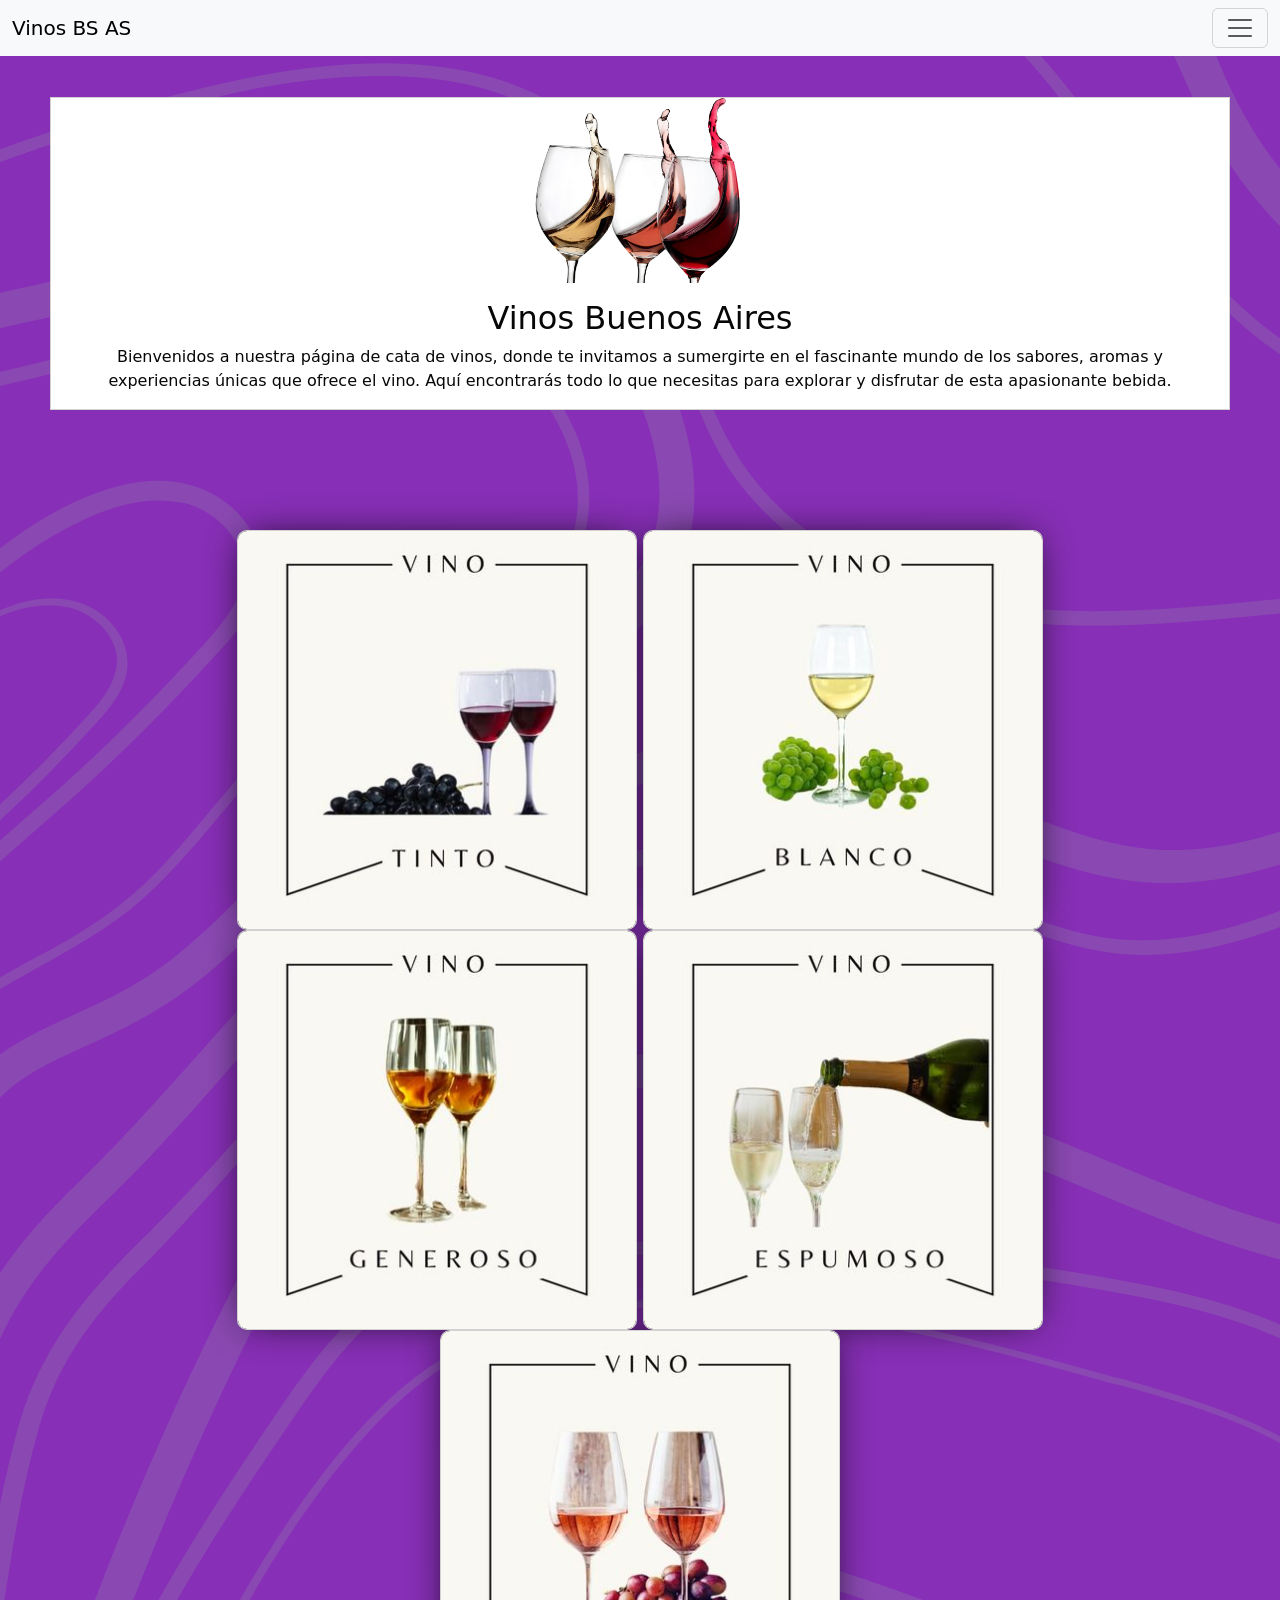
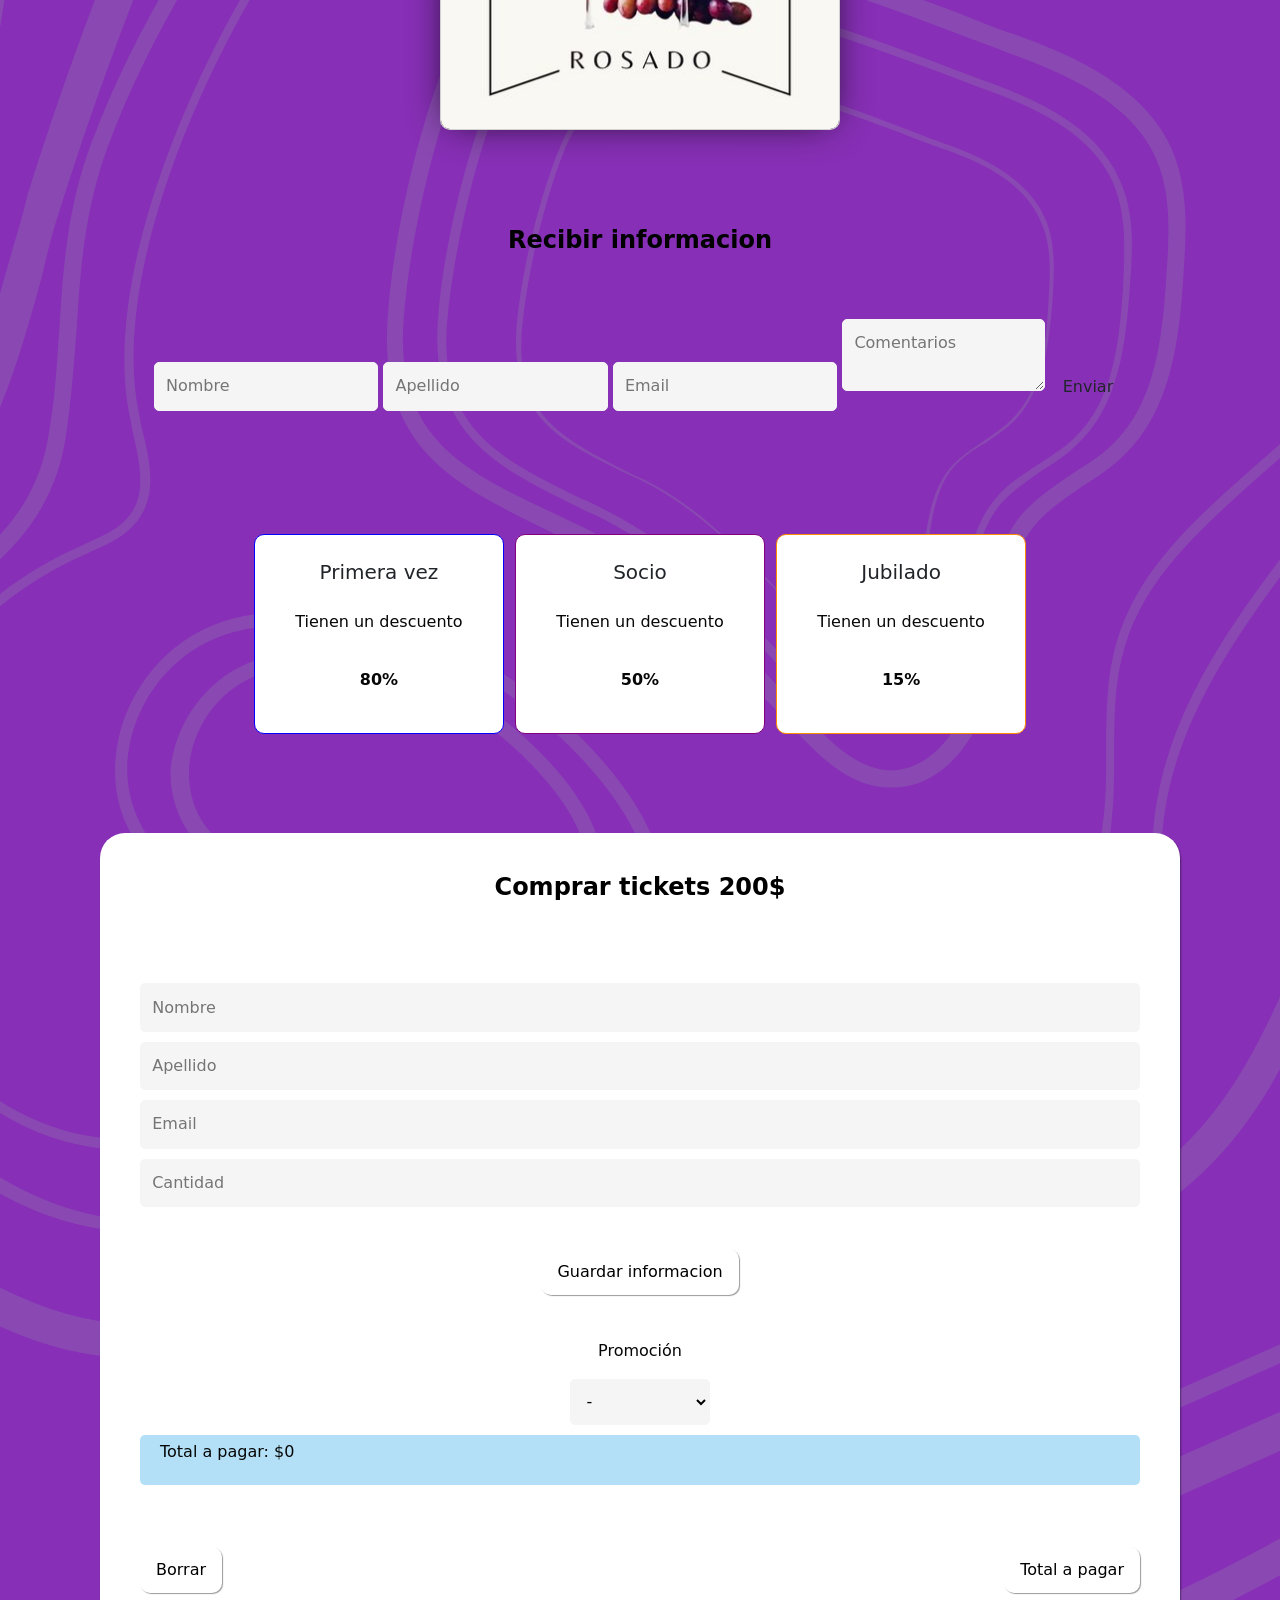
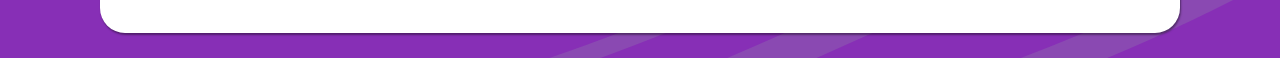
==== commit 0e0e5ad4: "Update index.html" ====
--- a/index.html
+++ b/index.html
@@ -43,7 +43,7 @@
   <main id="inicio">
     <!--Va una foto de vinos con una descripcion que te den ganas de probar vino-->
     <div class="card w-100" style="width: 18rem;">
-      <img src="Imagenes/Imagen_2.png" class="card-img-top mx-auto" alt="vinos" style="width: 30%;">
+      <img src="Imagenes/Imagen_1.png" class="card-img-top mx-auto" alt="vinos" style="width: 30%;">
       <div class="card-body">
         <h2>Vinos Buenos Aires</h2>
         <p class="card-text">Bienvenidos a nuestra página de cata de vinos, donde te invitamos a sumergirte en el fascinante mundo de los sabores, aromas y experiencias únicas que ofrece el vino. Aquí encontrarás todo lo que necesitas para explorar y disfrutar de esta apasionante bebida.</p>
@@ -126,9 +126,21 @@
   </section>
   <br><br><br>
   <!------------Footer------------>
+  <!-- para que funcione sin necesidad de tenerlo en local
+  <footer> <!--Todos los datos que se ingresan se tienen que guardar en una base de datos
+    <br>
+    <form class="form" action="formulario_1.php" method="POST" id="formulario"> 
+      <h4><p class="heading">Recibir informacion</p></h4>
+      <input class="input" placeholder="Nombre" type="varchar" id="nombre" name="nombre" required>
+      <input class="input" placeholder="Apellido" type="varchar" id="apellido" name="apellido" required>
+      <input class="input" placeholder="Email" type="email" id="mail" name="mail" required>
+      <textarea class="input" placeholder="Comentarios" type="varchar" id="comentarios" name="comentarios" required></textarea>
+      <button class="btn" type="submit">Enviar</button>
+    </form> -->
   <footer> <!--Todos los datos que se ingresan se tienen que guardar en una base de datos-->
     <br>
-    <form class="form" action="formulario_1.php" method="POST" id="formulario"> 
+    <form action="https://formspree.io/f/myyqrrvz"
+  method="POST"> 
       <h4><p class="heading">Recibir informacion</p></h4>
       <input class="input" placeholder="Nombre" type="varchar" id="nombre" name="nombre" required>
       <input class="input" placeholder="Apellido" type="varchar" id="apellido" name="apellido" required>
@@ -193,4 +205,4 @@
   </footer>
   <script src="script.js"></script>
 </body>
-</html>+</html>
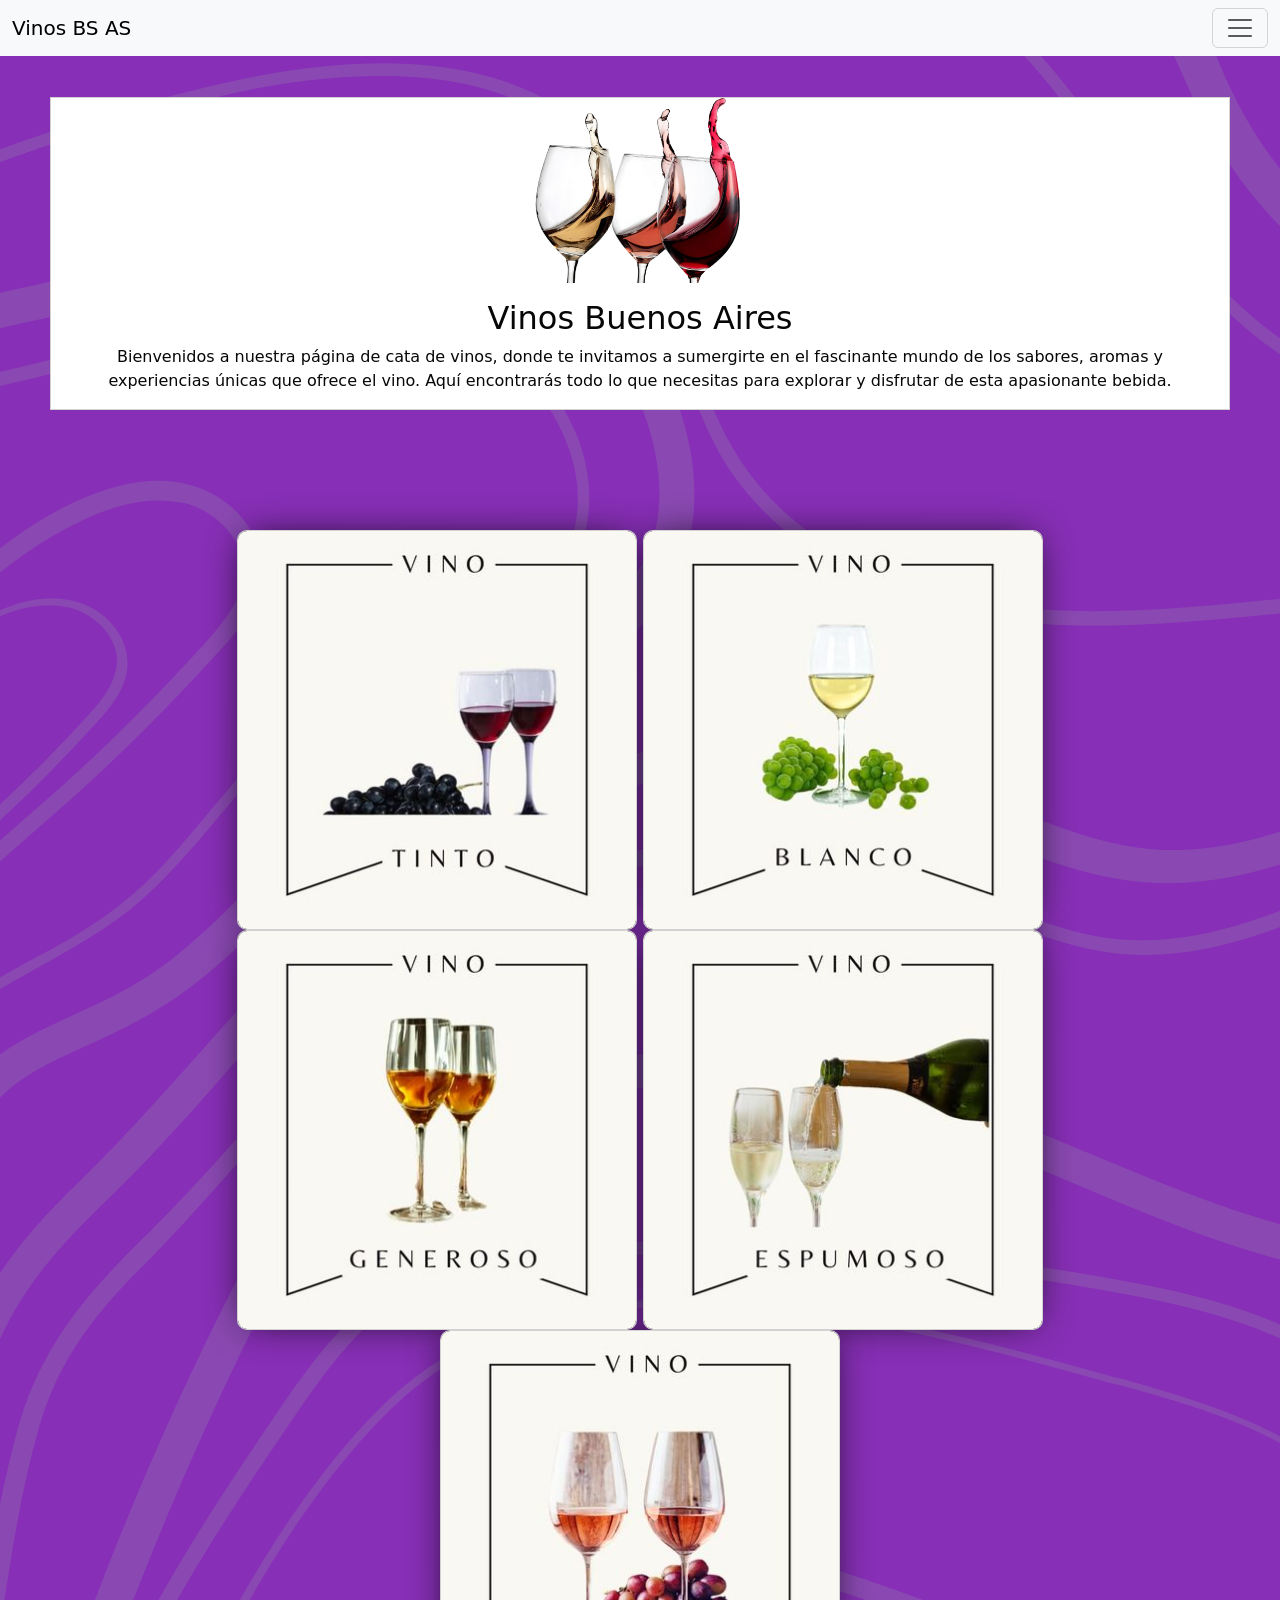
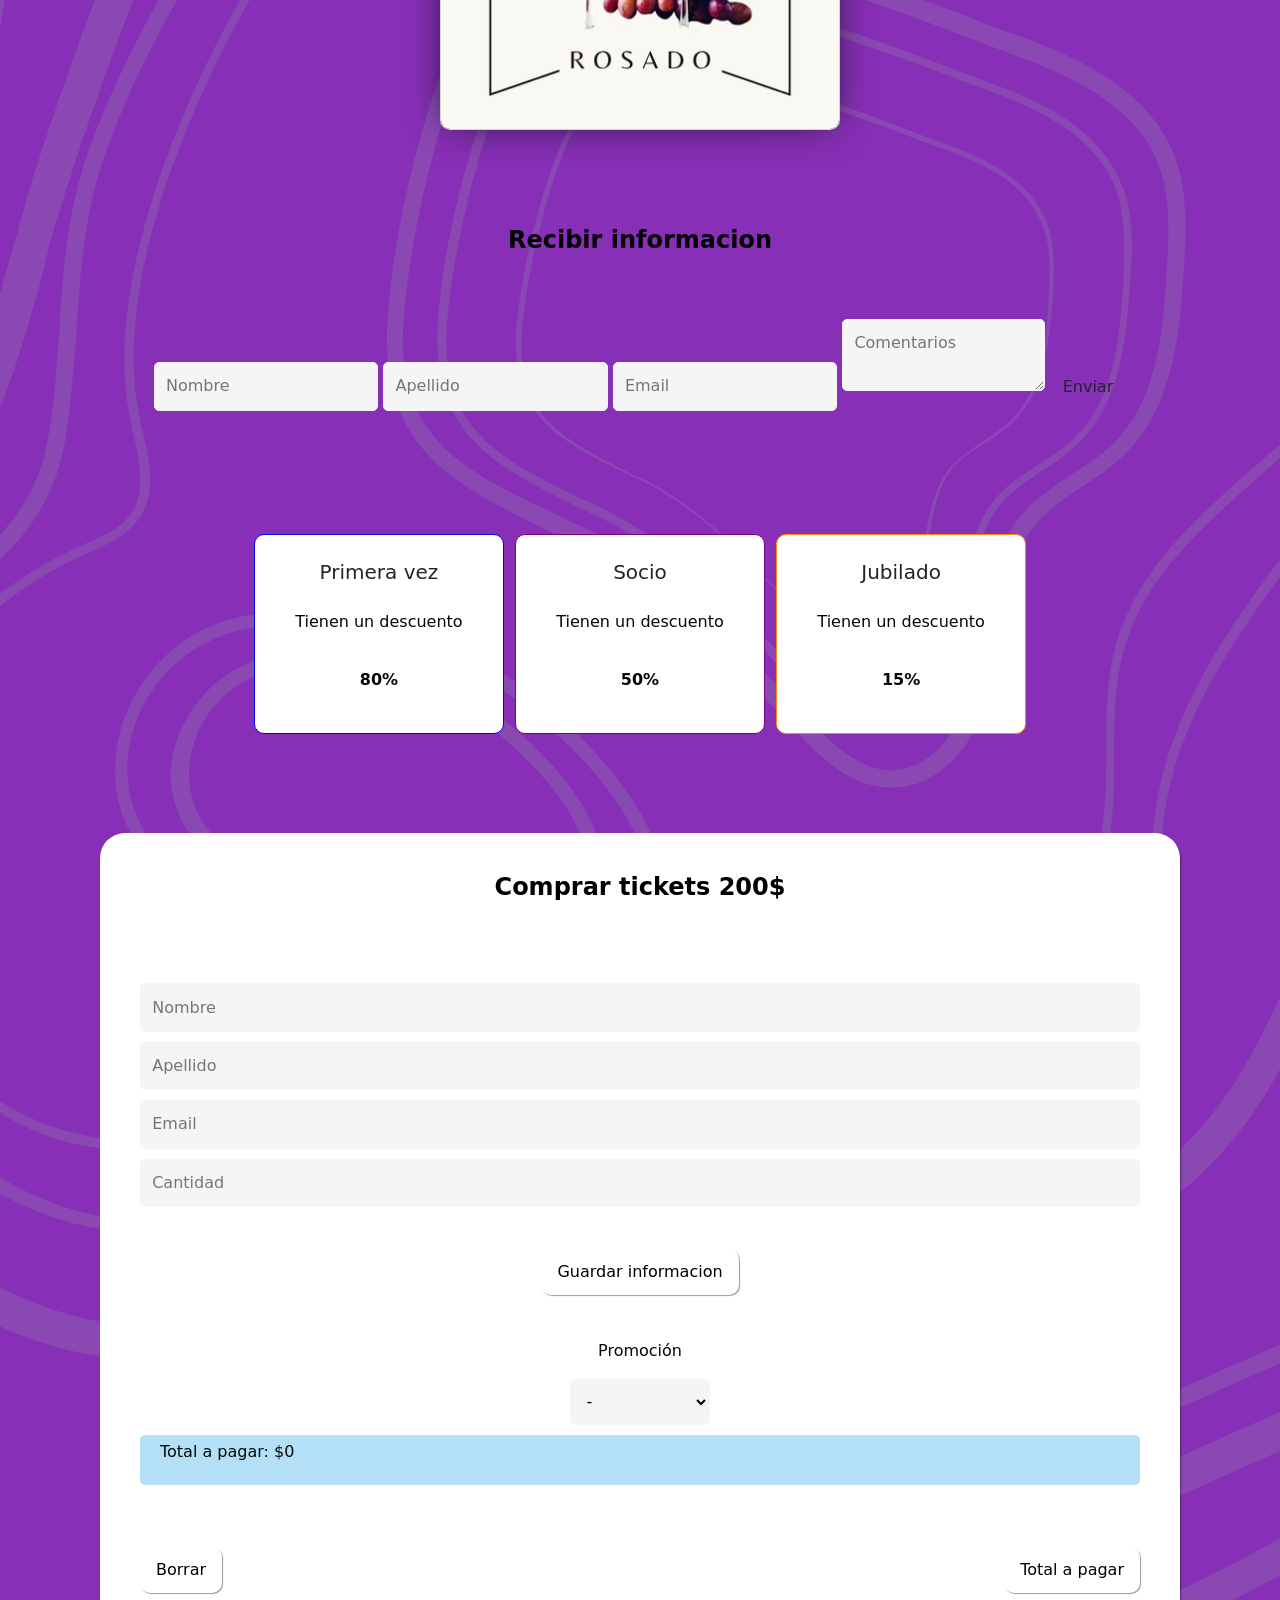
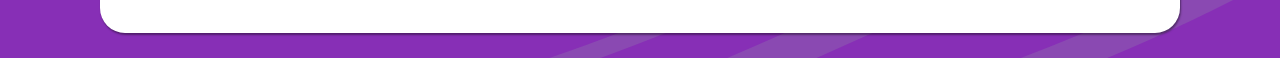
==== commit 7a33f31b: "Update index.html" ====
--- a/index.html
+++ b/index.html
@@ -140,7 +140,7 @@
   <footer> <!--Todos los datos que se ingresan se tienen que guardar en una base de datos-->
     <br>
     <form action="https://formspree.io/f/myyqrrvz"
-  method="POST"> 
+  method="POST" id="formulario"> 
       <h4><p class="heading">Recibir informacion</p></h4>
       <input class="input" placeholder="Nombre" type="varchar" id="nombre" name="nombre" required>
       <input class="input" placeholder="Apellido" type="varchar" id="apellido" name="apellido" required>
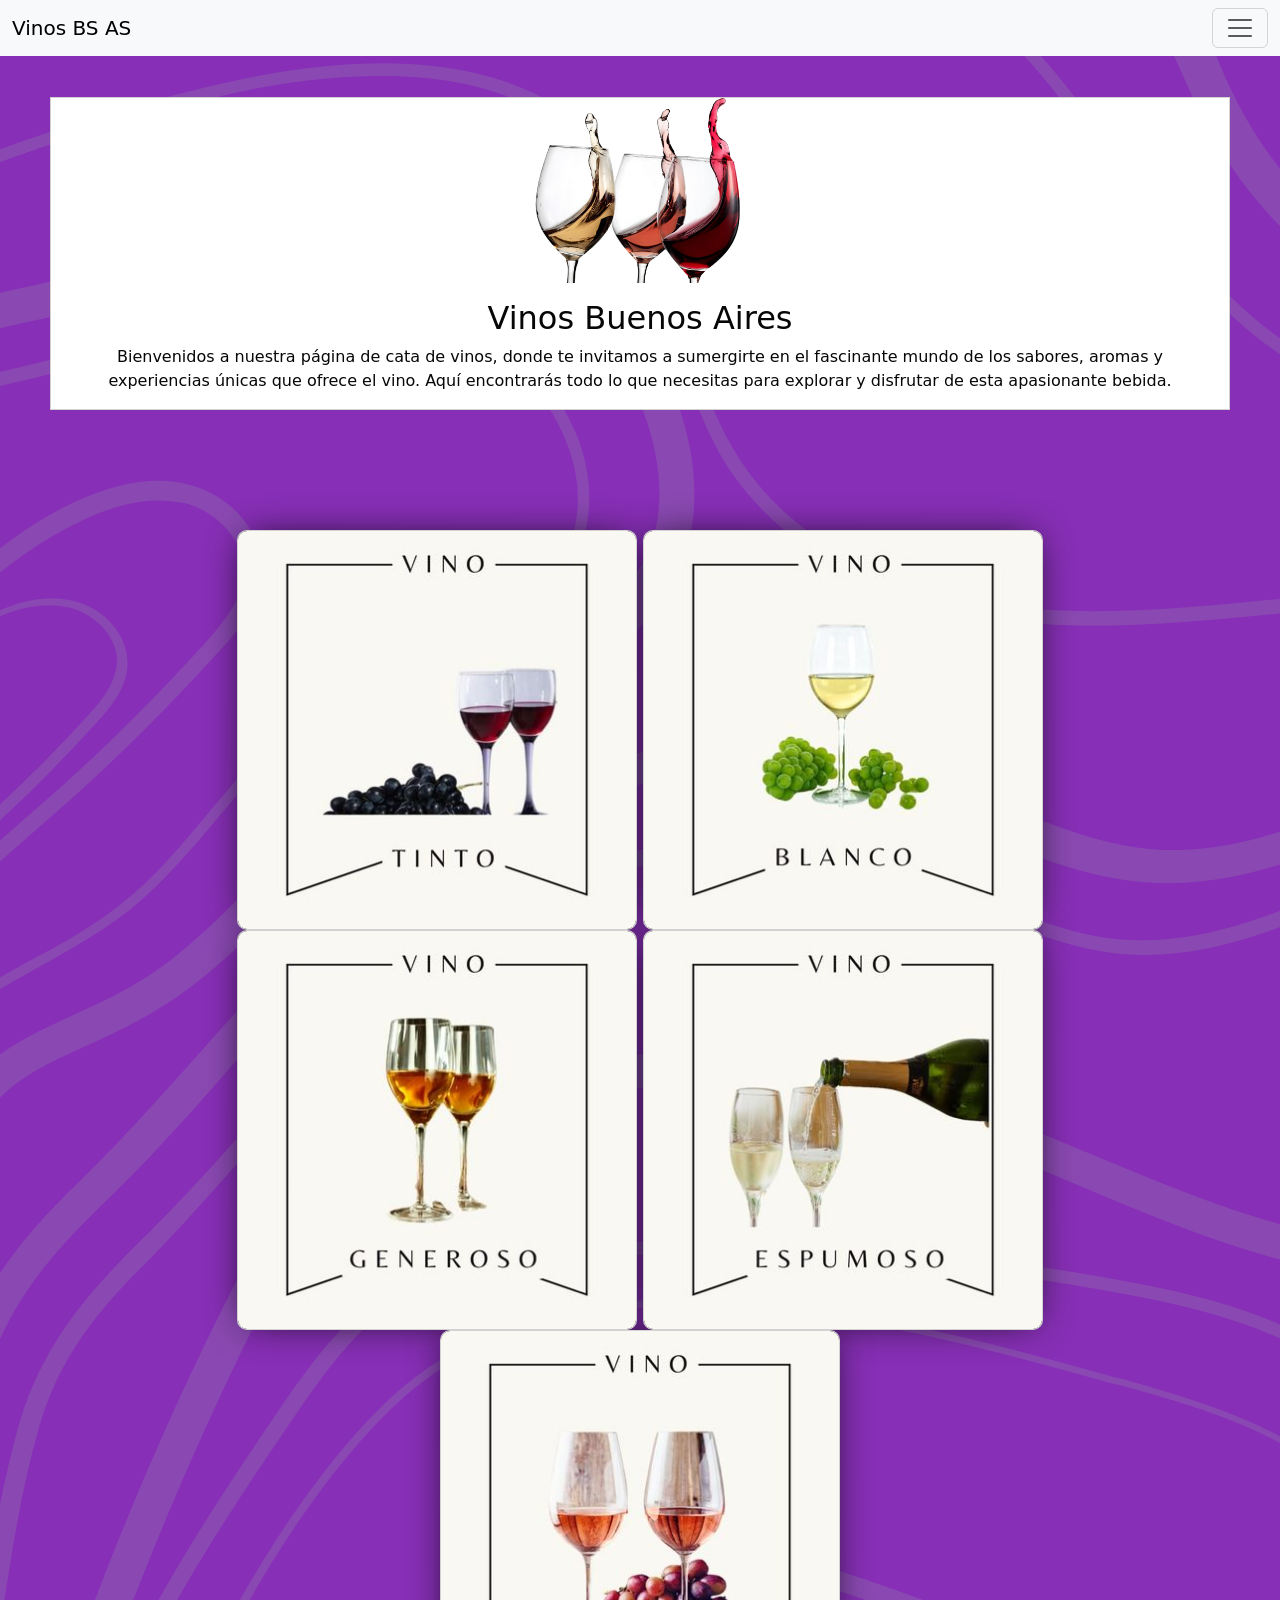
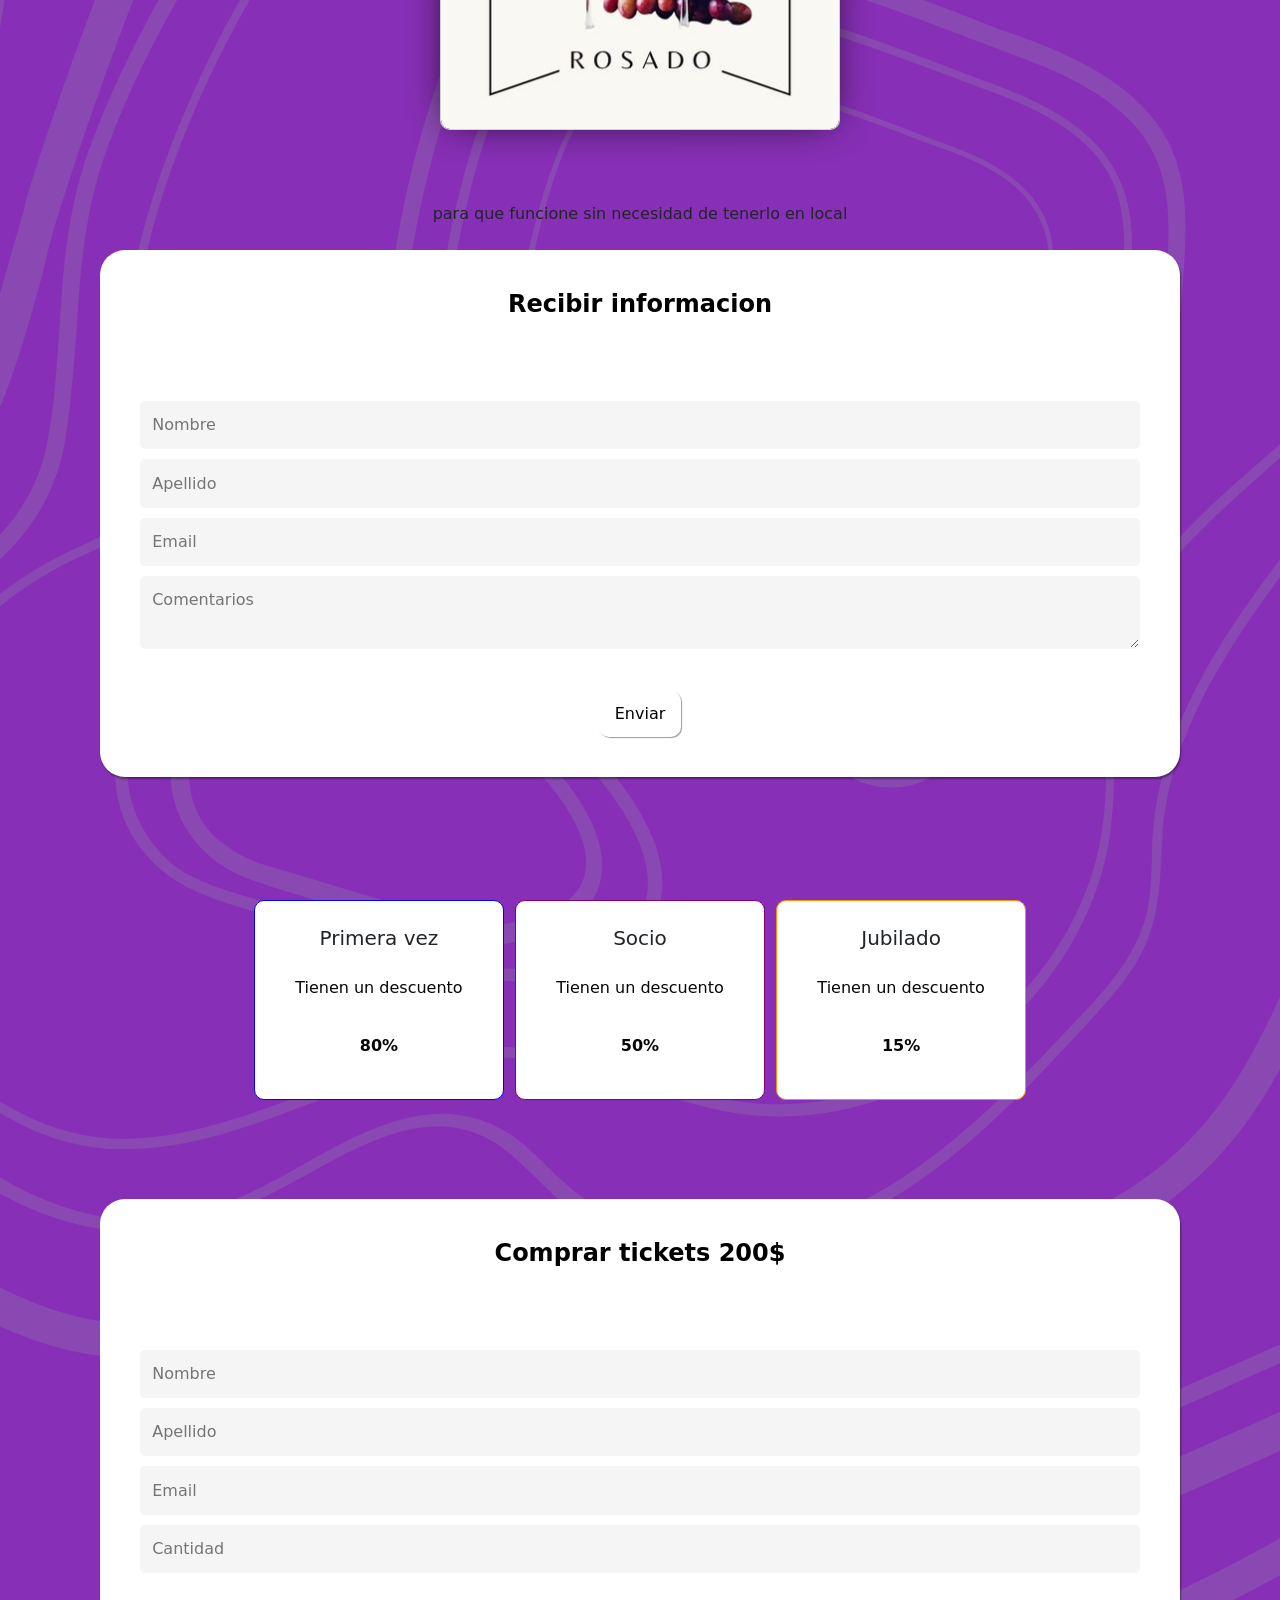
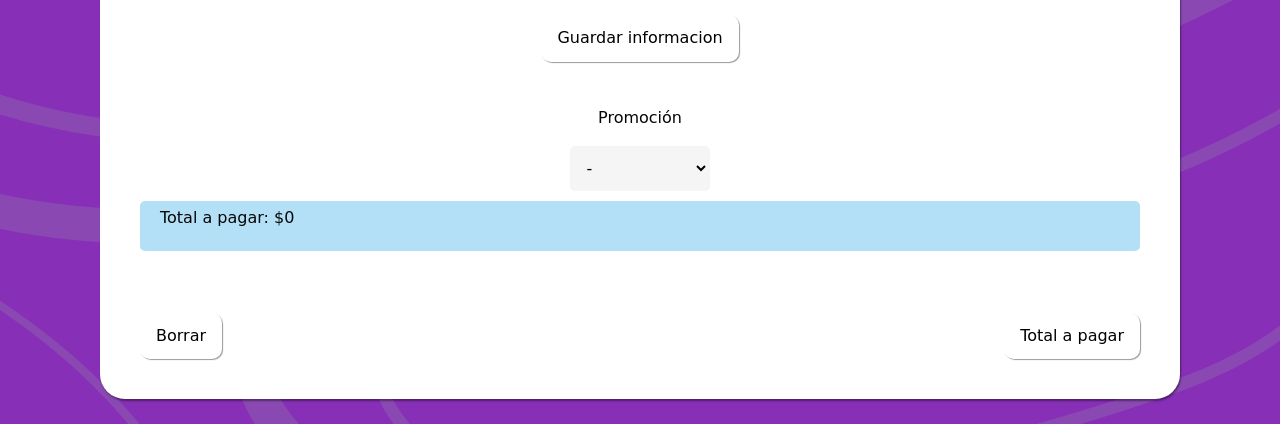
==== commit 9f97df85: "Update index.html" ====
--- a/index.html
+++ b/index.html
@@ -126,8 +126,8 @@
   </section>
   <br><br><br>
   <!------------Footer------------>
-  <!-- para que funcione sin necesidad de tenerlo en local
-  <footer> <!--Todos los datos que se ingresan se tienen que guardar en una base de datos
+   para que funcione sin necesidad de tenerlo en local
+  <footer> <!--Todos los datos que se ingresan se tienen que guardar en una base de datos-->
     <br>
     <form class="form" action="formulario_1.php" method="POST" id="formulario"> 
       <h4><p class="heading">Recibir informacion</p></h4>
@@ -136,18 +136,7 @@
       <input class="input" placeholder="Email" type="email" id="mail" name="mail" required>
       <textarea class="input" placeholder="Comentarios" type="varchar" id="comentarios" name="comentarios" required></textarea>
       <button class="btn" type="submit">Enviar</button>
-    </form> -->
-  <footer> <!--Todos los datos que se ingresan se tienen que guardar en una base de datos-->
-    <br>
-    <form action="https://formspree.io/f/myyqrrvz"
-  method="POST" id="formulario"> 
-      <h4><p class="heading">Recibir informacion</p></h4>
-      <input class="input" placeholder="Nombre" type="varchar" id="nombre" name="nombre" required>
-      <input class="input" placeholder="Apellido" type="varchar" id="apellido" name="apellido" required>
-      <input class="input" placeholder="Email" type="email" id="mail" name="mail" required>
-      <textarea class="input" placeholder="Comentarios" type="varchar" id="comentarios" name="comentarios" required></textarea>
-      <button class="btn" type="submit">Enviar</button>
-    </form>
+    </form> 
     <br><br><br><br><br>
     <div class="para_comprar"> <!--Aca me tienen q dejar los "links"-->
       <div class="cajitas">
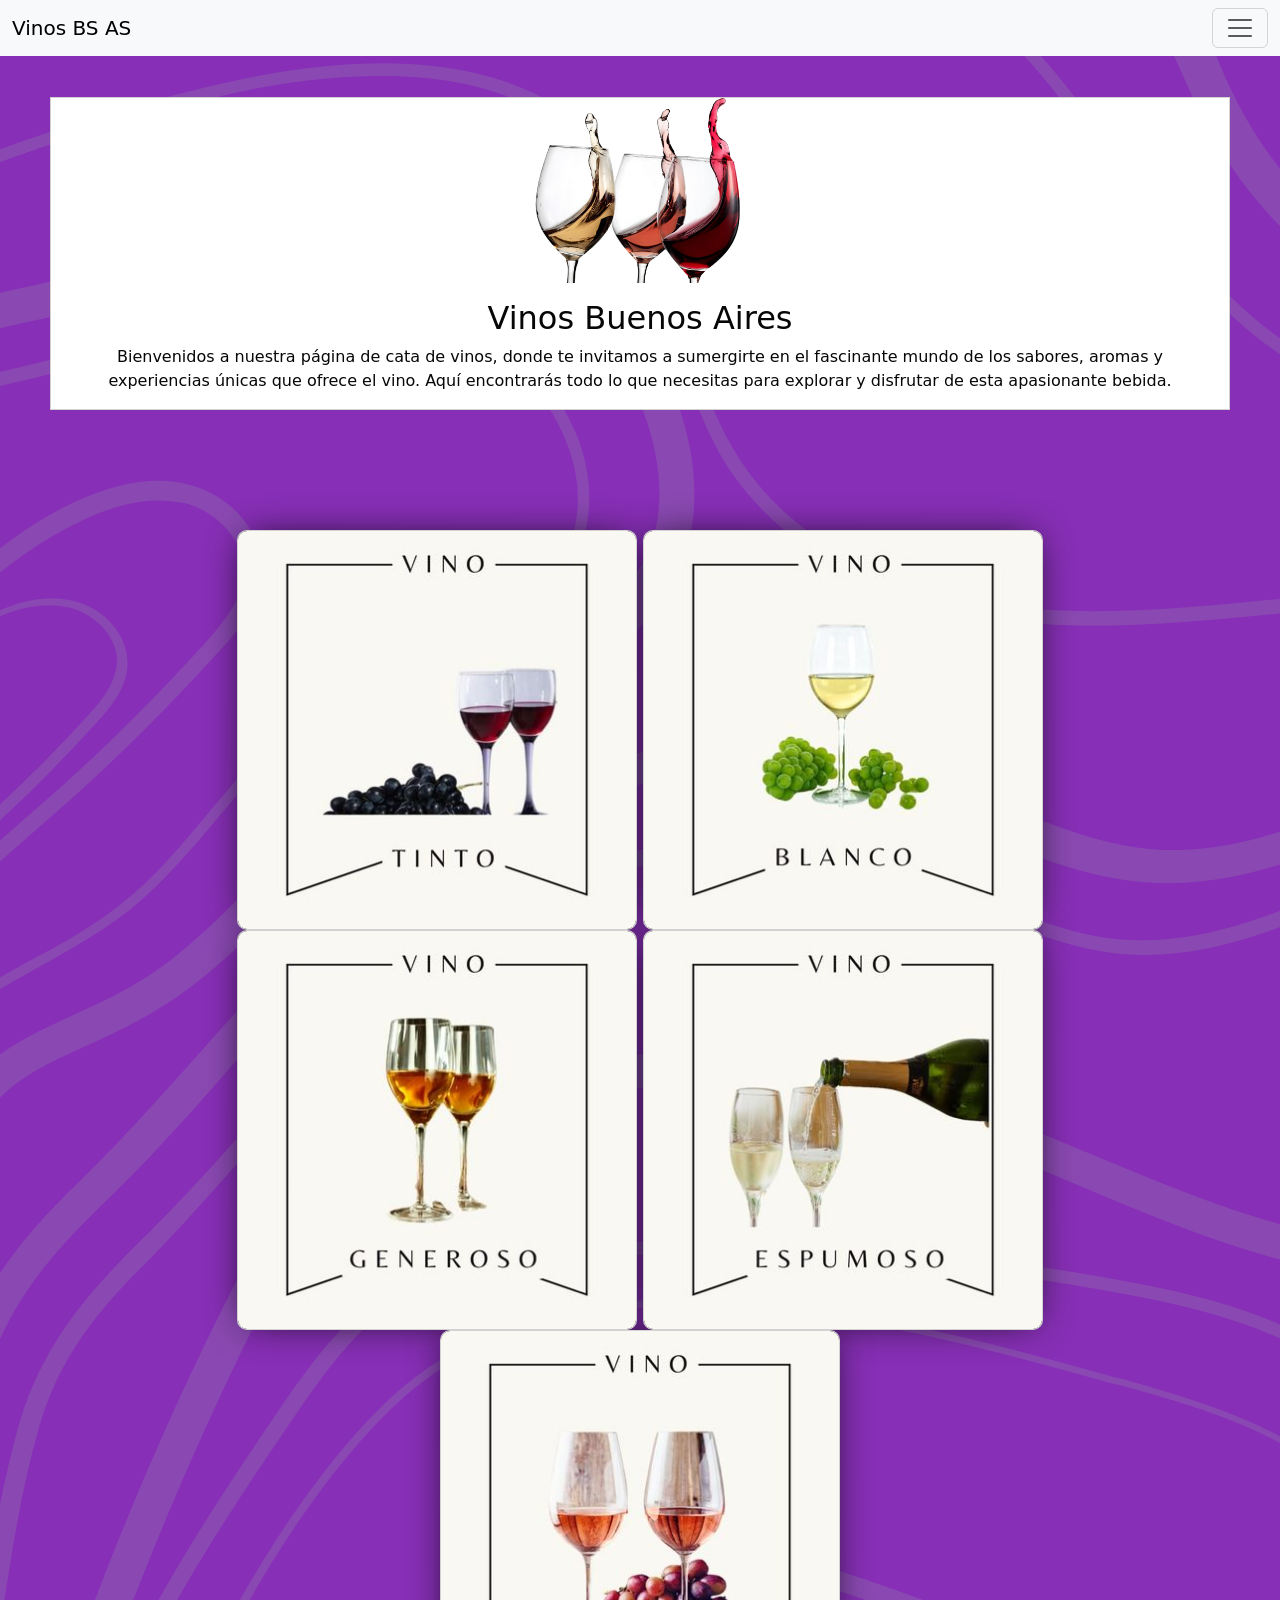
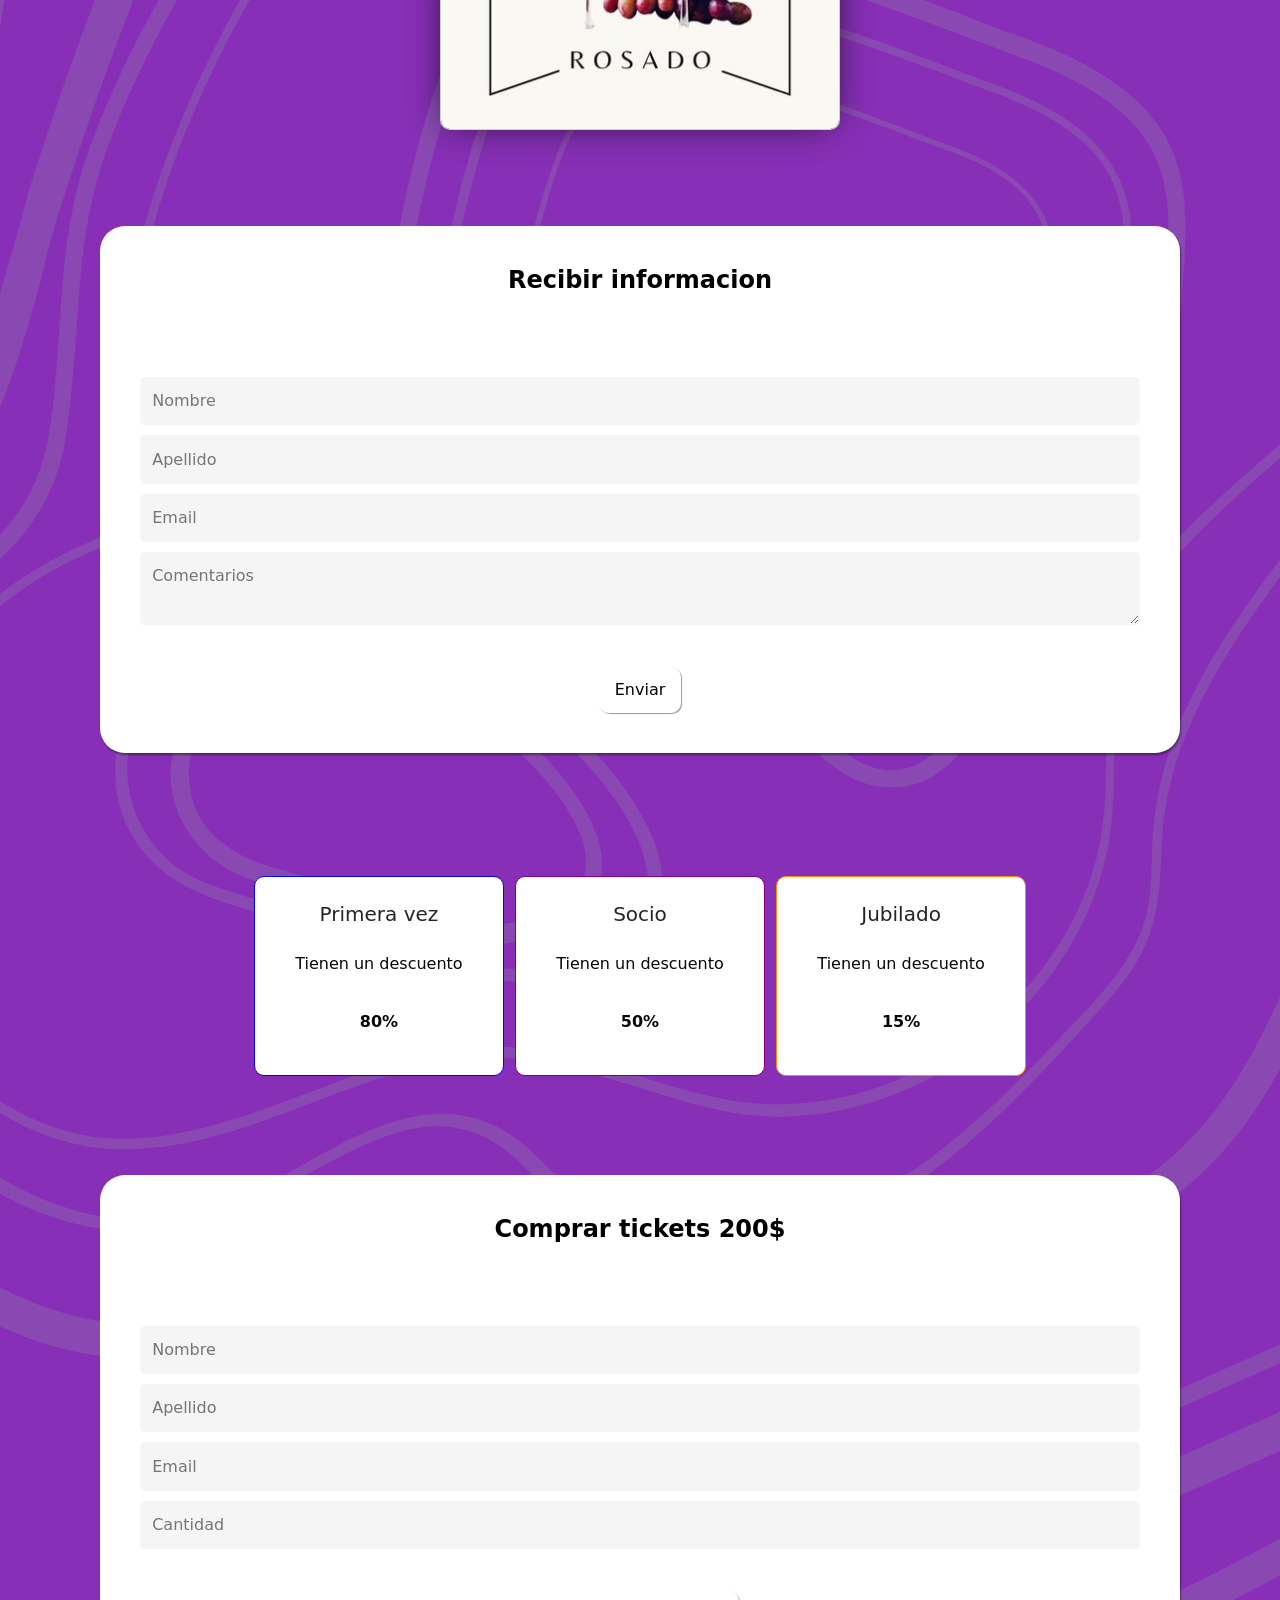
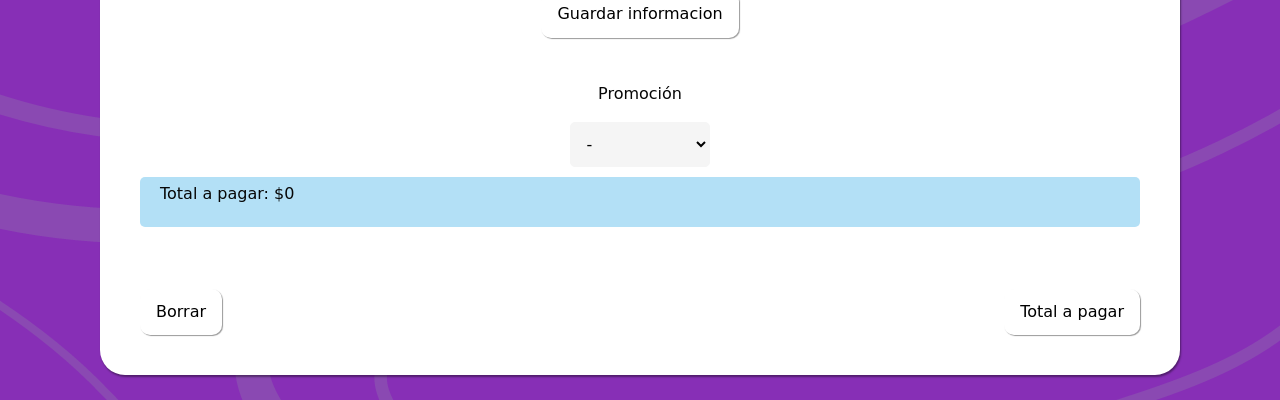
==== commit 518fc45c: "Update index.html" ====
--- a/index.html
+++ b/index.html
@@ -126,7 +126,6 @@
   </section>
   <br><br><br>
   <!------------Footer------------>
-   para que funcione sin necesidad de tenerlo en local
   <footer> <!--Todos los datos que se ingresan se tienen que guardar en una base de datos-->
     <br>
     <form class="form" action="formulario_1.php" method="POST" id="formulario"> 
